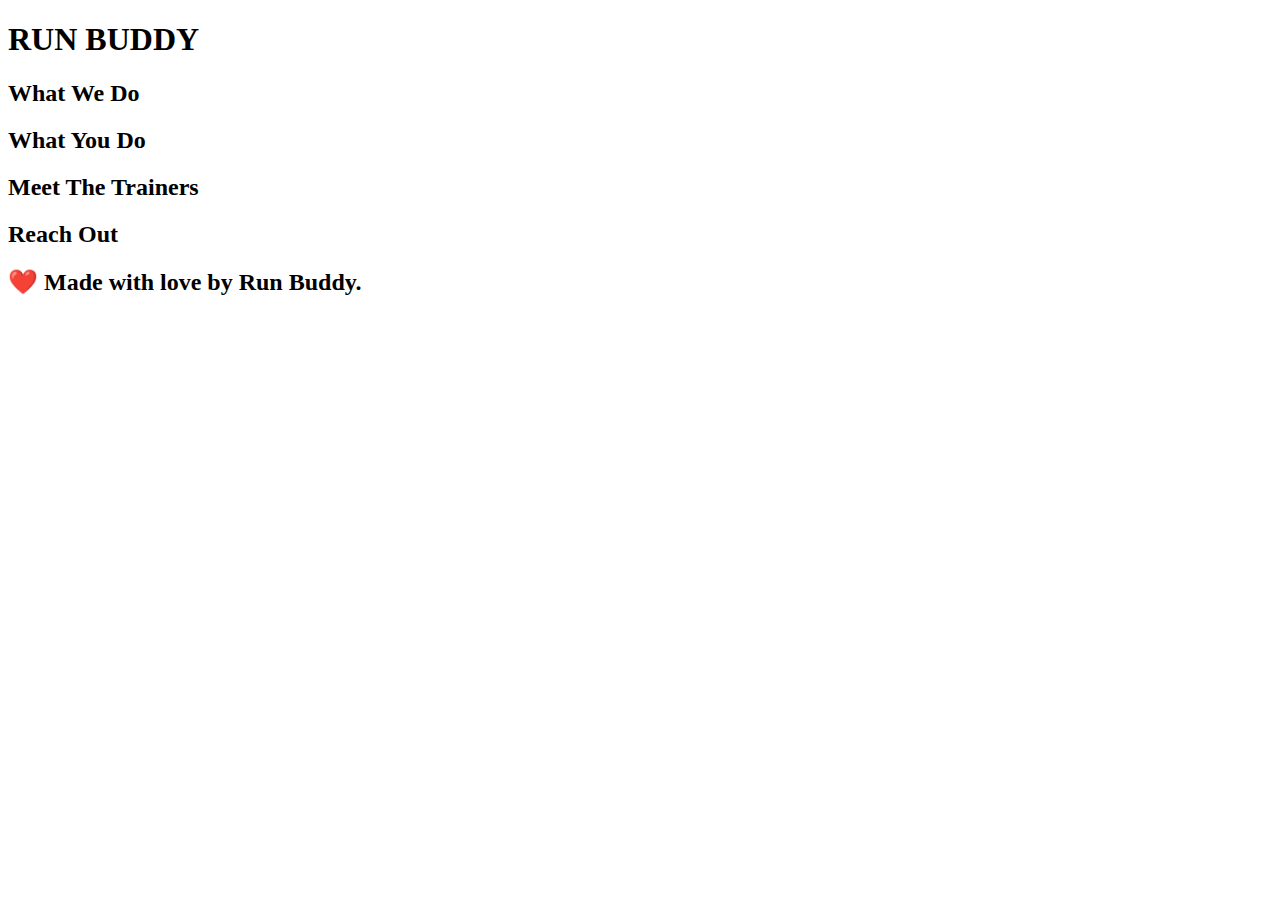
==== index.html @ 721dcaeb "HTML outline and gitignore" ====
<!DOCTYPE html>
<html lang="en"> 
<head>
    <meta charset="UTF-8" />
    <title>Run Buddy</title>
</head>
    <body>

<!-- navigation-->
<header>
    <h1>RUN BUDDY</h1>
</header>
    
<!-- hero/jumbotron-->
<section>
</section>

<!-- "what we do" section-->
<section>
    <h2>What We Do</h2>
</section>

<!-- "what you do" section -->
<section>
    <h2>What You Do</h2>
</section>
<!-- "meet the trainers" section-->
<section>
    <h2>Meet The Trainers</h2>
</section>

<!-- "reach out" section-->
<section>
    <h2>Reach Out</h2>
</section>

<!-- footer-->
<footer>
    <h2>❤️ Made with love by Run Buddy.</h2>
</footer>

    </body>
</html>
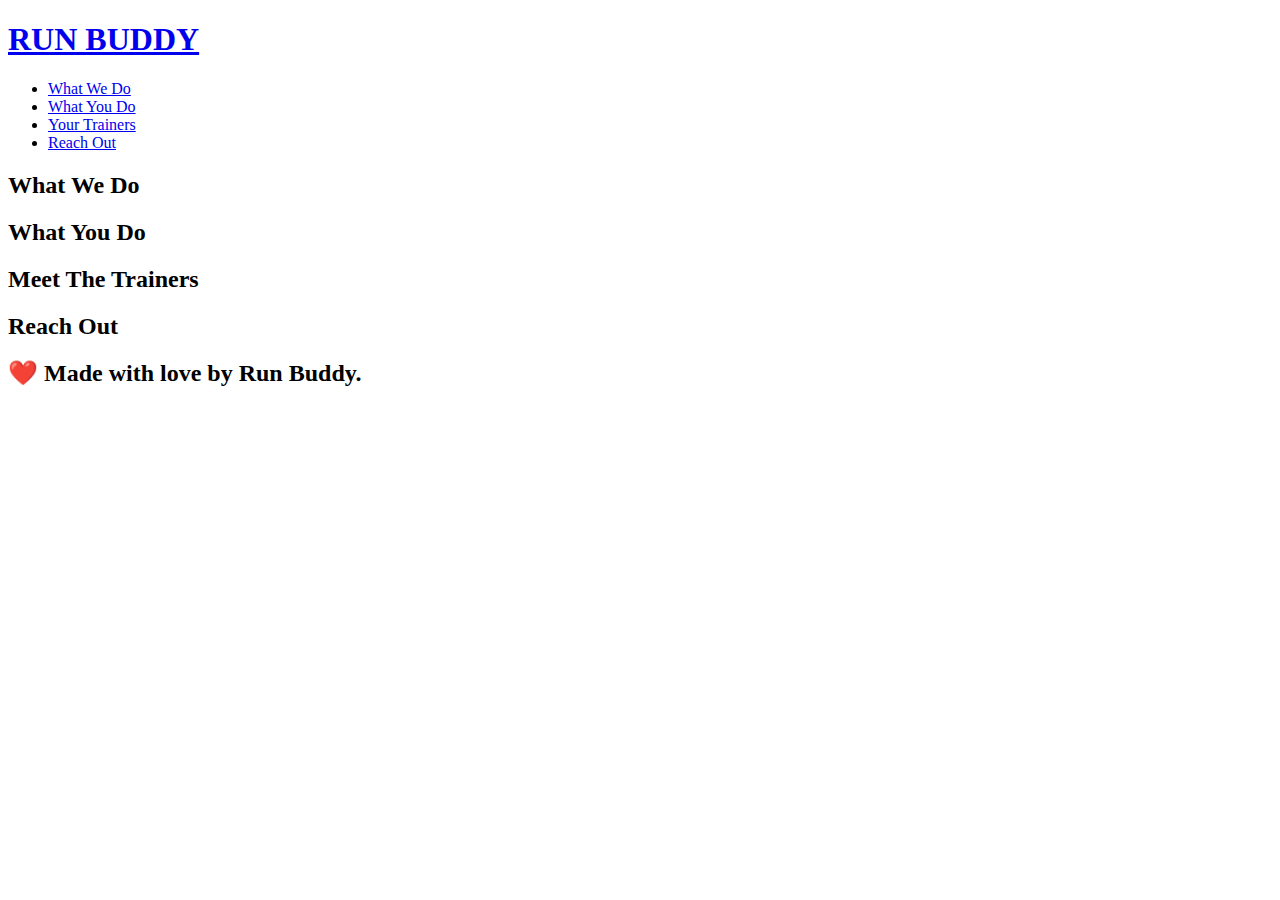
==== commit f15ee757: "added anchors and link on header button" ====
--- a/index.html
+++ b/index.html
@@ -1,43 +1,61 @@
 <!DOCTYPE html>
-<html lang="en"> 
-<head>
+<html lang="en">
+  <head>
     <meta charset="UTF-8" />
     <title>Run Buddy</title>
-</head>
-    <body>
+  </head>
+  <body>
+    <!-- navigation-->
+    <header>
+      <h1>
+        <a href="/">RUN BUDDY</a>
+      </h1>
+      <nav>
+      <!-- Unordered list elemt -->
+      <ul>
+        <!-- List item element-->
+        <li>
+          <!-- Anchor element-->
+          <a href="#what-we-do">What We Do</a>
+        </li>
+        <li>
+          <a href="#what-you-do">What You Do</a>
+        </li>
+        <li>
+          <a href="#your-trainers">Your Trainers</a>
+        </li>
+        <li>
+          <a href="#reach-out">Reach Out</a>
+        </li>
+      </ul>
+      </nav>
+    </header>
 
-<!-- navigation-->
-<header>
-    <h1>RUN BUDDY</h1>
-</header>
-    
-<!-- hero/jumbotron-->
-<section>
-</section>
+    <!-- hero/jumbotron-->
+    <section></section>
 
-<!-- "what we do" section-->
-<section>
-    <h2>What We Do</h2>
-</section>
+    <!-- "what we do" section-->
+    <section>
+      <h2>What We Do</h2>
+    </section>
 
-<!-- "what you do" section -->
-<section>
-    <h2>What You Do</h2>
-</section>
-<!-- "meet the trainers" section-->
-<section>
-    <h2>Meet The Trainers</h2>
-</section>
+    <!-- "what you do" section -->
+    <section>
+      <h2>What You Do</h2>
+    </section>
+    <!-- "meet the trainers" section-->
+    <section>
+      <h2>Meet The Trainers</h2>
+    </section>
 
-<!-- "reach out" section-->
-<section>
-    <h2>Reach Out</h2>
-</section>
+    <!-- "reach out" section-->
+    <section>
+      <h2>Reach Out</h2>
+    </section>
 
-<!-- footer-->
-<footer>
-    <h2>❤️ Made with love by Run Buddy.</h2>
-</footer>
-
-    </body>
-</html>+    <!-- footer-->
+    <footer>
+      <h2>❤️ Made with love by Run Buddy.</h2>
+    </footer>
+  </body>
+</html>
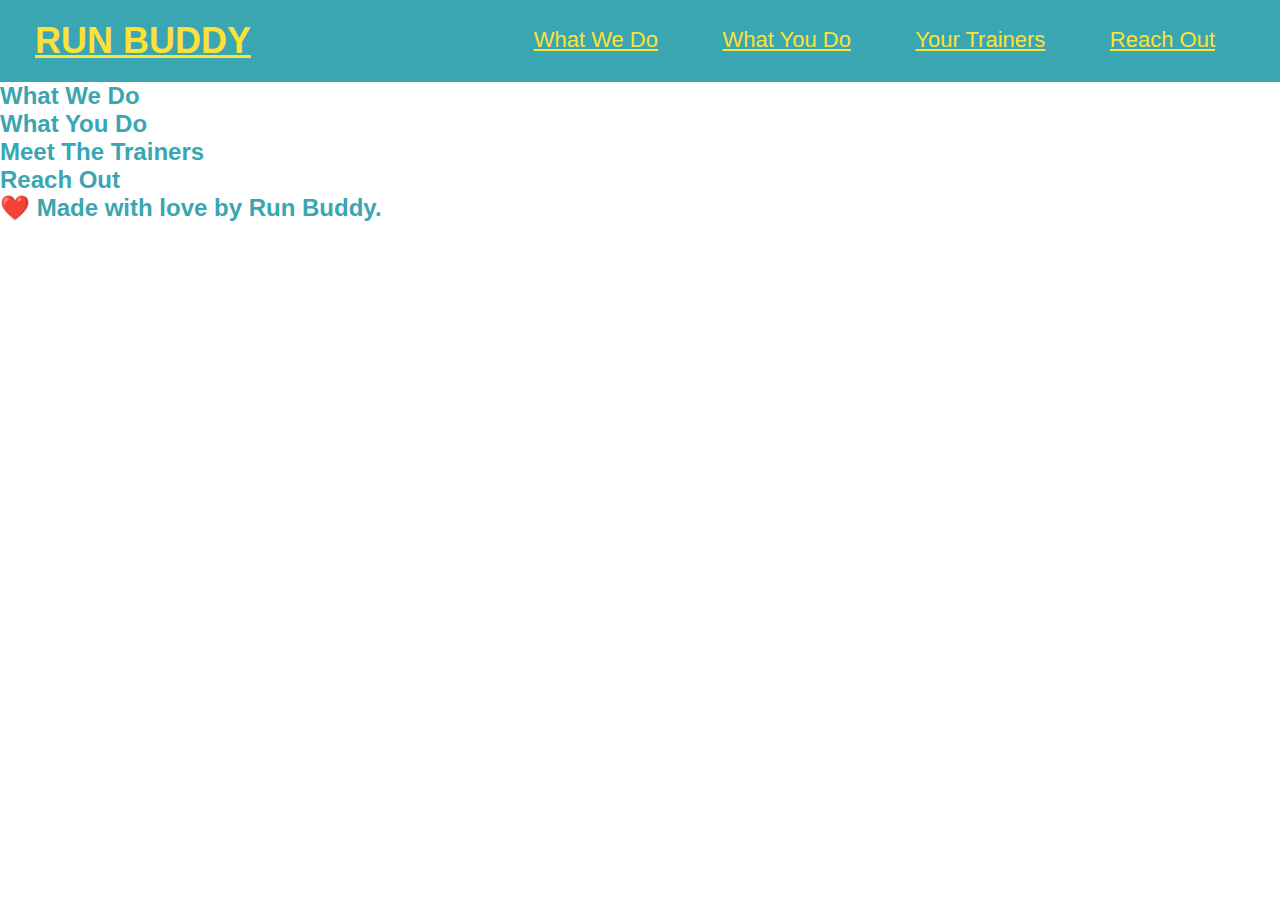
==== commit 7d00e2a5: "header buttons formatting and colors" ====
--- a/index.html
+++ b/index.html
@@ -3,6 +3,8 @@
   <head>
     <meta charset="UTF-8" />
     <title>Run Buddy</title>
+    <link rel="stylesheet" href="./assets/css/style.css" />
+    
   </head>
   <body>
     <!-- navigation-->
--- a/assets/css/style.css
+++ b/assets/css/style.css
@@ -0,0 +1,43 @@
+* {
+  margin: 0;
+  padding: 0;
+}
+
+body {
+    /* more on this crazy alphanumerical value in a minute! */
+    color: #39a6b2;
+    font-family: Helvetica, Arial, sans-serif;
+  }
+/* apply styles to <header> */
+
+header {
+    padding: 20px 35px;
+    background-color: #39a6b2;
+  }
+
+header h1 { 
+    font-weight: bold;
+    font-size: 36px;
+    color: #fce138;
+    margin: 0;
+    display: inline;
+}
+
+header a {
+    color: #fce138;
+}
+
+header nav {
+    float: right;
+    margin: 7px 0;
+}
+
+header nav ul li {
+    display: inline;
+}
+
+header nav ul li a {
+    margin: 0 30px;
+    font-weight: lighter;
+    font-size: 22px;
+}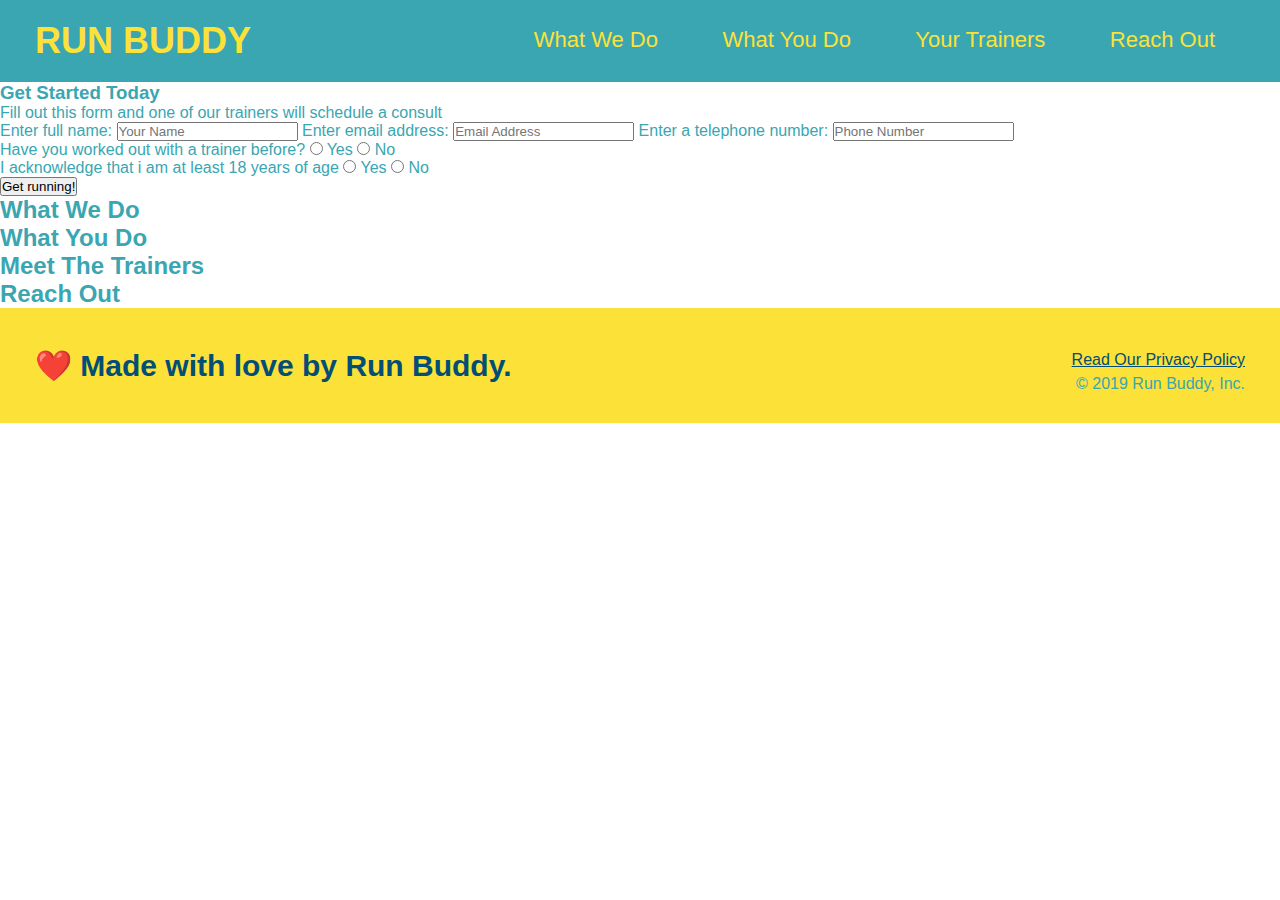
==== commit 8420b51d: "radio and submit buttons" ====
--- a/index.html
+++ b/index.html
@@ -32,6 +32,45 @@
       </ul>
       </nav>
     </header>
+    <section>
+
+    <div>
+      <h3>Get Started Today</h3>
+      <p>Fill out this form and one of our trainers will schedule a consult</p>
+      <form>
+        <label for="name">Enter full name:</label>
+        <input type="text" placeholder="Your Name" name="name" id="name" /> 
+
+        <label for="email">Enter email address:</label>
+        <input type="email" placeholder="Email Address" name="email" id="email" />
+        
+
+        <label for="phone">Enter a telephone number:</label>
+        <input type="tel" placeholder="Phone Number" name="phone" id="phone" />
+        <p>
+          Have you worked out with a trainer before?
+          <input type="radio" name="trainer-confirm" id="trainer-yes" />
+          <label for="trainer-yes">Yes</label>
+          <input type="radio" name="trainer-confirm" id="trainer-no" />
+          <label for="trainer-no">No</label>
+          </p>
+
+        <p>
+          <label for="checkbox" >
+          I acknowledge that i am at least 18 years of age
+          </label>
+          
+          <input type="radio" name="18-confirm" id="yes-18" />
+          <label for="yes-18">Yes</label>
+          <input type="radio" name="18-confirm" id="no-18" />
+          <label for="no-18">No</label>
+        </p>
+        <button type="submit">
+          Get running!
+        </button>
+      </form>
+    </div>
+  </section>
 
     <!-- hero/jumbotron-->
     <section></section>
@@ -58,6 +97,10 @@
     <!-- footer-->
     <footer>
       <h2>❤️ Made with love by Run Buddy.</h2>
+      <div>
+        <a href="#">Read Our Privacy Policy</a><br />
+        &copy; 2019 Run Buddy, Inc.
+      </div>
     </footer>
   </body>
 </html>
--- a/assets/css/style.css
+++ b/assets/css/style.css
@@ -1,6 +1,7 @@
 * {
   margin: 0;
   padding: 0;
+  box-sizing: border-box;
 }
 
 body {
@@ -24,6 +25,7 @@
 }
 
 header a {
+    text-decoration: none;
     color: #fce138;
 }
 
@@ -40,4 +42,26 @@
     margin: 0 30px;
     font-weight: lighter;
     font-size: 22px;
+}
+footer {
+    background: #fce138;
+    width: 100%;
+    padding: 40px 35px;
+}
+
+footer h2 {
+    display: inline;
+    color: #024e76;
+    font-size: 30px;
+    margin: 0;
+}
+
+footer div {
+    float: right;
+    line-height: 1.5;
+    text-align: right;
+}
+
+footer a {
+    color: #024e76
 }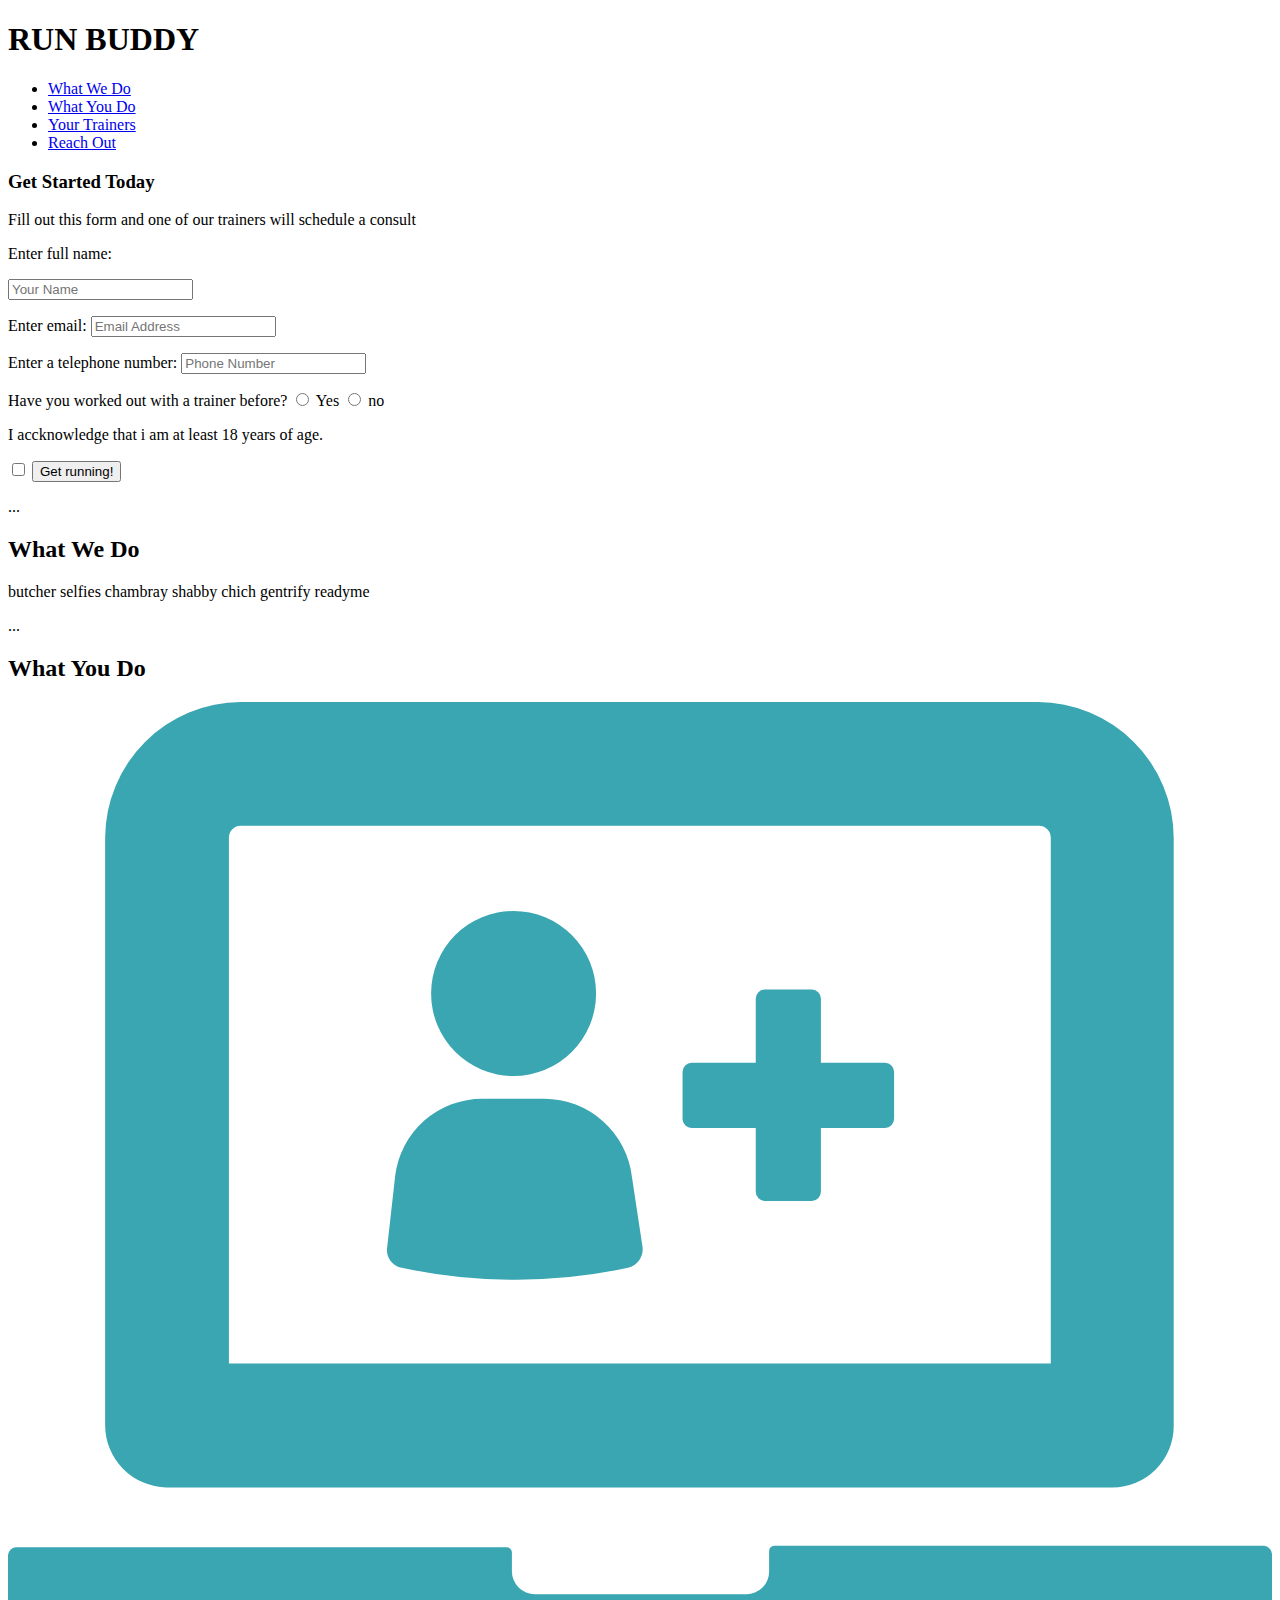
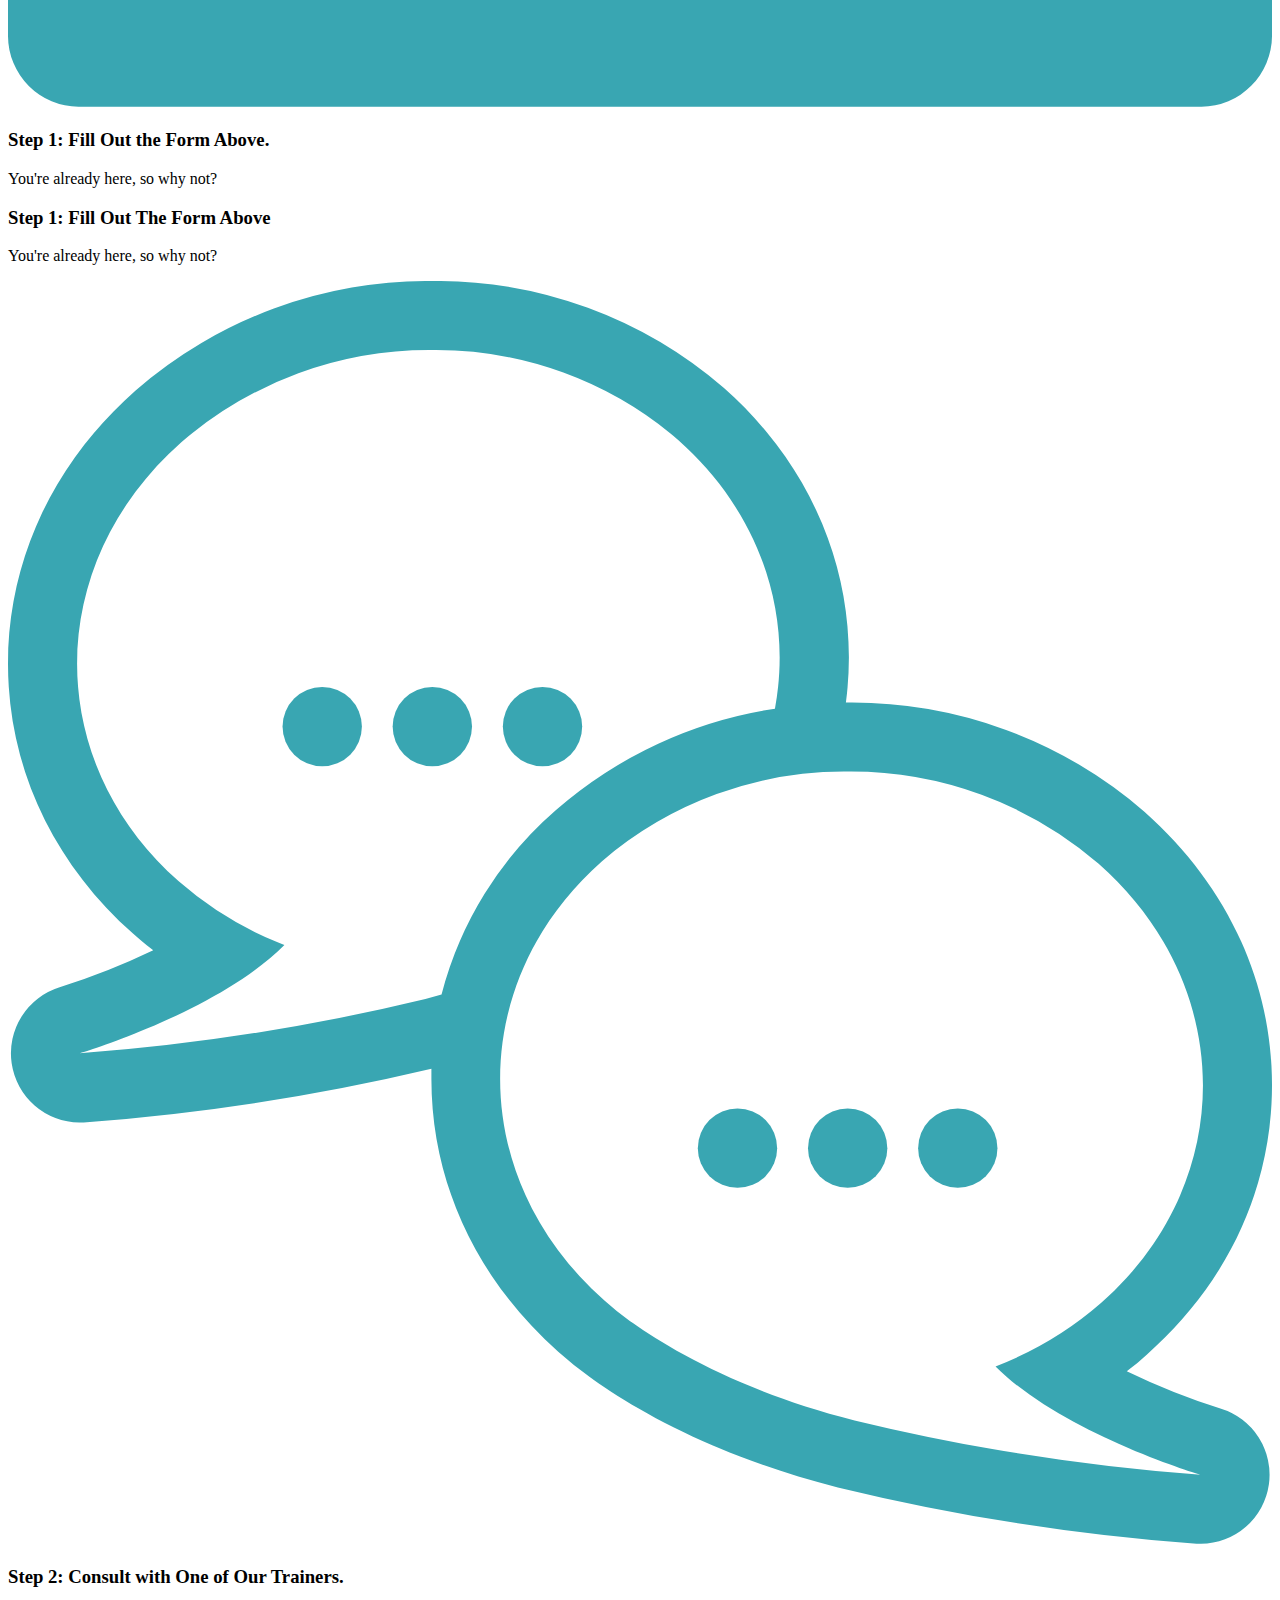
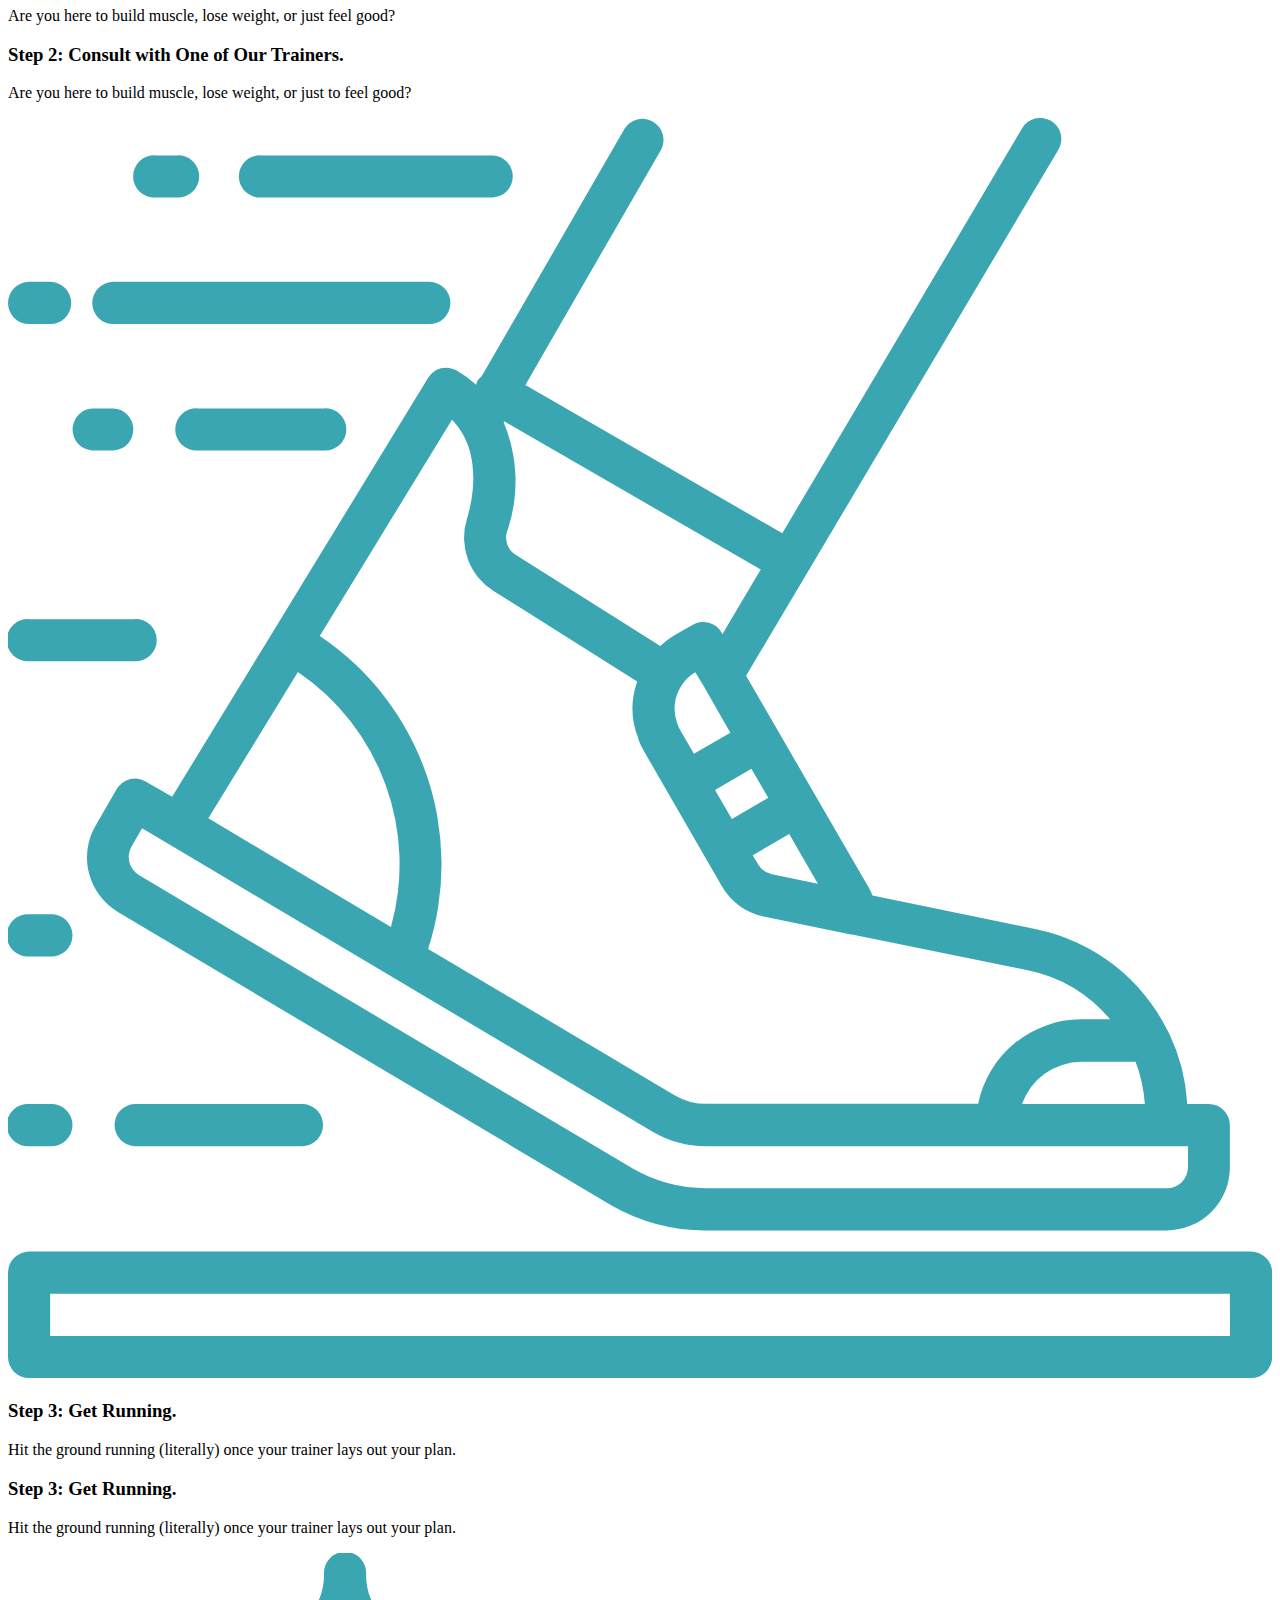
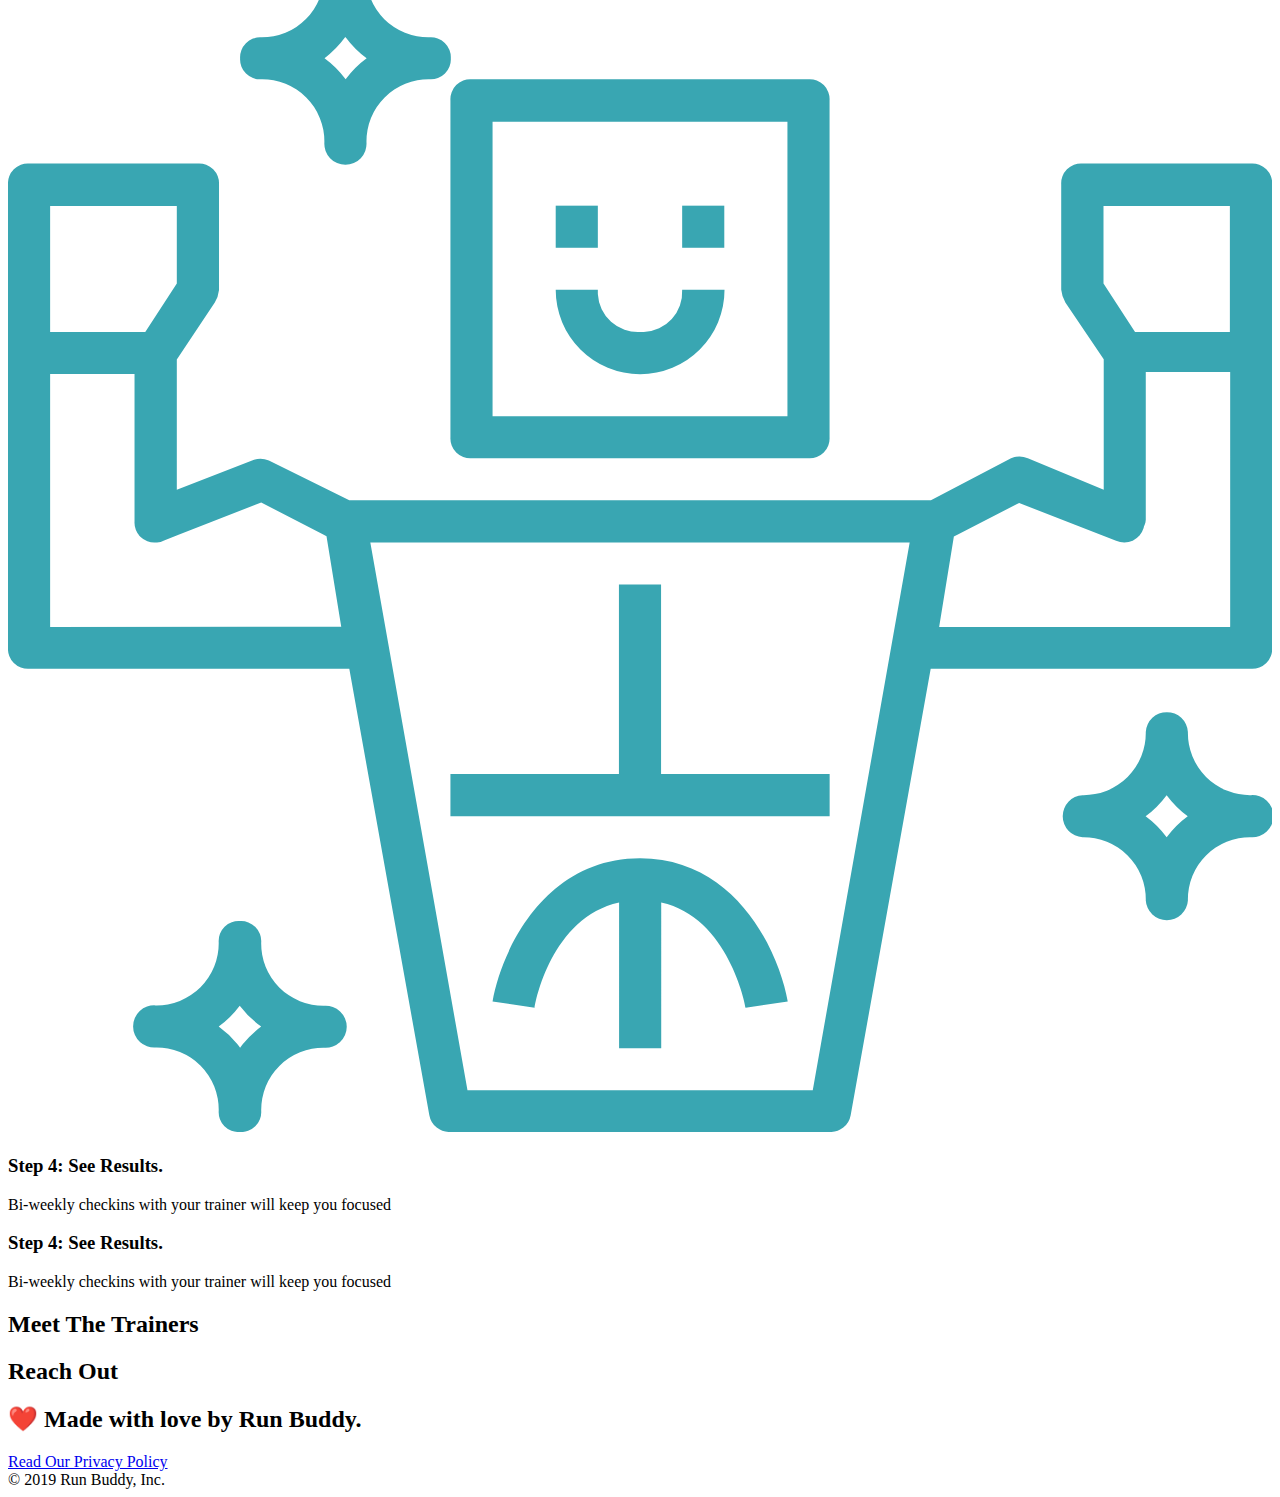
==== commit 9230902a: "several sections of Run Buddy. Latest installment: style what we do section" ====
--- a/index.html
+++ b/index.html
@@ -3,104 +3,153 @@
   <head>
     <meta charset="UTF-8" />
     <title>Run Buddy</title>
-    <link rel="stylesheet" href="./assets/css/style.css" />
-    
+    <link rel="stylesheet" href="/Users/dev/Documents/module_work/1.0/run-buddy/assets/css/style.css" />
   </head>
   <body>
-    <!-- navigation-->
     <header>
-      <h1>
-        <a href="/">RUN BUDDY</a>
-      </h1>
-      <nav>
-      <!-- Unordered list elemt -->
-      <ul>
-        <!-- List item element-->
-        <li>
-          <!-- Anchor element-->
-          <a href="#what-we-do">What We Do</a>
-        </li>
-        <li>
-          <a href="#what-you-do">What You Do</a>
-        </li>
-        <li>
-          <a href="#your-trainers">Your Trainers</a>
-        </li>
-        <li>
-          <a href="#reach-out">Reach Out</a>
-        </li>
-      </ul>
-      </nav>
+    <h1>RUN BUDDY</h1>
+    <nav>
+      <!-- Unordered list element -->
+<ul>
+  <!-- List item element-->
+  <li>
+    <!-- Anchor element -->
+    <a href="#what-we-do">What We Do</a>
+  </li>
+  <li>
+    <a href="#what-you-do">What You Do</a>
+  </li>
+  <li>
+    <a href="#your-trainers">Your Trainers</a>
+  </li>
+  <li>
+    <a href="#reach-out">Reach Out</a>
+  </li>
+</ul>
+    </nav>
     </header>
-    <section>
 
-    <div>
-      <h3>Get Started Today</h3>
-      <p>Fill out this form and one of our trainers will schedule a consult</p>
+
+    <!-- hero/jumbotron -->
+    <section class="hero">
+      <div class="hero-form">
+        <h3>Get Started Today</h3>
+        <p>Fill out this form and one of our trainers will schedule a consult</p>
       <form>
-        <label for="name">Enter full name:</label>
-        <input type="text" placeholder="Your Name" name="name" id="name" /> 
-
-        <label for="email">Enter email address:</label>
-        <input type="email" placeholder="Email Address" name="email" id="email" />
-        
-
-        <label for="phone">Enter a telephone number:</label>
-        <input type="tel" placeholder="Phone Number" name="phone" id="phone" />
+        <label for="name">Enter full name:</label></p>
+        <input type="text" placeholder="Your Name" name="name" /></p>
+        <label for="email">Enter email:</label>
+        <input for="email" placeholder="Email Address" name="email" id="email" /></p>
+        <label for="phone">Enter a telephone number:</label> 
+        <input type="tel" placeholder="Phone Number" name="phone" id="phone"/></p>
         <p>
           Have you worked out with a trainer before?
-          <input type="radio" name="trainer-confirm" id="trainer-yes" />
-          <label for="trainer-yes">Yes</label>
-          <input type="radio" name="trainer-confirm" id="trainer-no" />
-          <label for="trainer-no">No</label>
-          </p>
+        <input type="radio" name="trainer-confirm" id="trainer-yes" />
+        <label for="trainer-yes">Yes</label>
+        <input type="radio" name="trainer-confirm" id="trainer-no" />
+        <label for="trainer-no">no</label>
+      </p>
+      <p>
+        <label for="checkbox">
+          <p>I accknowledge that i am at least 18 years of age.</p>
+        </label>
+        <input type="checkbox" name="age-confirm" id="checkbox" />
+      <button type="submit">
+        Get running!
+      </button>
+      </p>
+      </form>
+      </div>
+    </section>
+<!-- "what we do" section -->
 
-        <p>
-          <label for="checkbox" >
-          I acknowledge that i am at least 18 years of age
-          </label>
-          
-          <input type="radio" name="18-confirm" id="yes-18" />
-          <label for="yes-18">Yes</label>
-          <input type="radio" name="18-confirm" id="no-18" />
-          <label for="no-18">No</label>
-        </p>
-        <button type="submit">
-          Get running!
-        </button>
-      </form>
-    </div>
-  </section>
 
-    <!-- hero/jumbotron-->
-    <section></section>
+<section id="what-we-do" class="intro">
+  ...
 
-    <!-- "what we do" section-->
-    <section>
-      <h2>What We Do</h2>
-    </section>
 
-    <!-- "what you do" section -->
-    <section>
-      <h2>What You Do</h2>
-    </section>
-    <!-- "meet the trainers" section-->
-    <section>
-      <h2>Meet The Trainers</h2>
-    </section>
+<section>
+  <h2>What We Do</h2> 
+</section>
+<section>
+  <p>
+    butcher selfies chambray shabby chich gentrify readyme
+  </p>
+</section>
 
-    <!-- "reach out" section-->
-    <section>
-      <h2>Reach Out</h2>
-    </section>
 
-    <!-- footer-->
-    <footer>
-      <h2>❤️ Made with love by Run Buddy.</h2>
-      <div>
-        <a href="#">Read Our Privacy Policy</a><br />
-        &copy; 2019 Run Buddy, Inc.
-      </div>
-    </footer>
+
+<!-- "what you do" section-->
+<section id="what-you-do">
+  ...
+</section>
+
+<section>
+  <h2>What You Do</h2>
+  <div>
+    <!-- insert this img element -->
+    <img src="./assets/images/step-1.svg" alt="" />
+    <h3>Step 1: Fill Out the Form Above.</h3>
+    <p>You're already here, so why not?</p>
+  </div>
+
+  <div>
+    <h3>Step 1: Fill Out The Form Above</h3>
+    <p>You're already here, so why not?</p>
+  </div>
+
+  <div>
+    <img src="./assets/images/step-2.svg" alt="" />
+    <h3>Step 2: Consult with One of Our Trainers.</h3>
+    <p>Are you here to build muscle, lose weight, or just feel good?</p>
+  </div>
+
+  <div>
+    <h3>Step 2: Consult with One of Our Trainers.</h3>
+    <p>Are you here to build muscle, lose weight, or just to feel good?</p>
+  </div>
+  <div>
+    <img src="./assets/images/step-3.svg" alt="" />
+    <h3>Step 3: Get Running.</h3>
+    <p>Hit the ground running (literally) once your trainer lays out your plan.</p>
+  </div>
+
+  <div>
+    <h3>Step 3: Get Running.</h3>
+    <p>Hit the ground running (literally) once your trainer lays out your plan.</p>
+  </div>
+
+  <div>
+    <img src="./assets/images/step-4.svg" alt="" />
+    <h3>Step 4: See Results.</h3>
+    <p>Bi-weekly checkins with your trainer will keep you focused</p>
+  </div>
+
+  <div>
+    <h3>Step 4: See Results.</h3>
+    <p>Bi-weekly checkins with your trainer will keep you focused</p>
+  </div>
+</section>
+
+<!-- "meet the trainers" section-->
+<section>
+  <h2>Meet The Trainers</h2>
+</section>
+
+<!-- "reach out" section -->
+<section>
+  <h2>Reach Out</h2>
+</section>
+
+<!-- footer -->
+<footer>
+  <h2>❤️ Made with love by Run Buddy.</h2>
+
+  <div>
+    <a href="#">Read Our Privacy Policy</a>
+    <br />
+    &copy; 2019 Run Buddy, Inc.
+  </div>
+</footer>
   </body>
-</html>
+</html>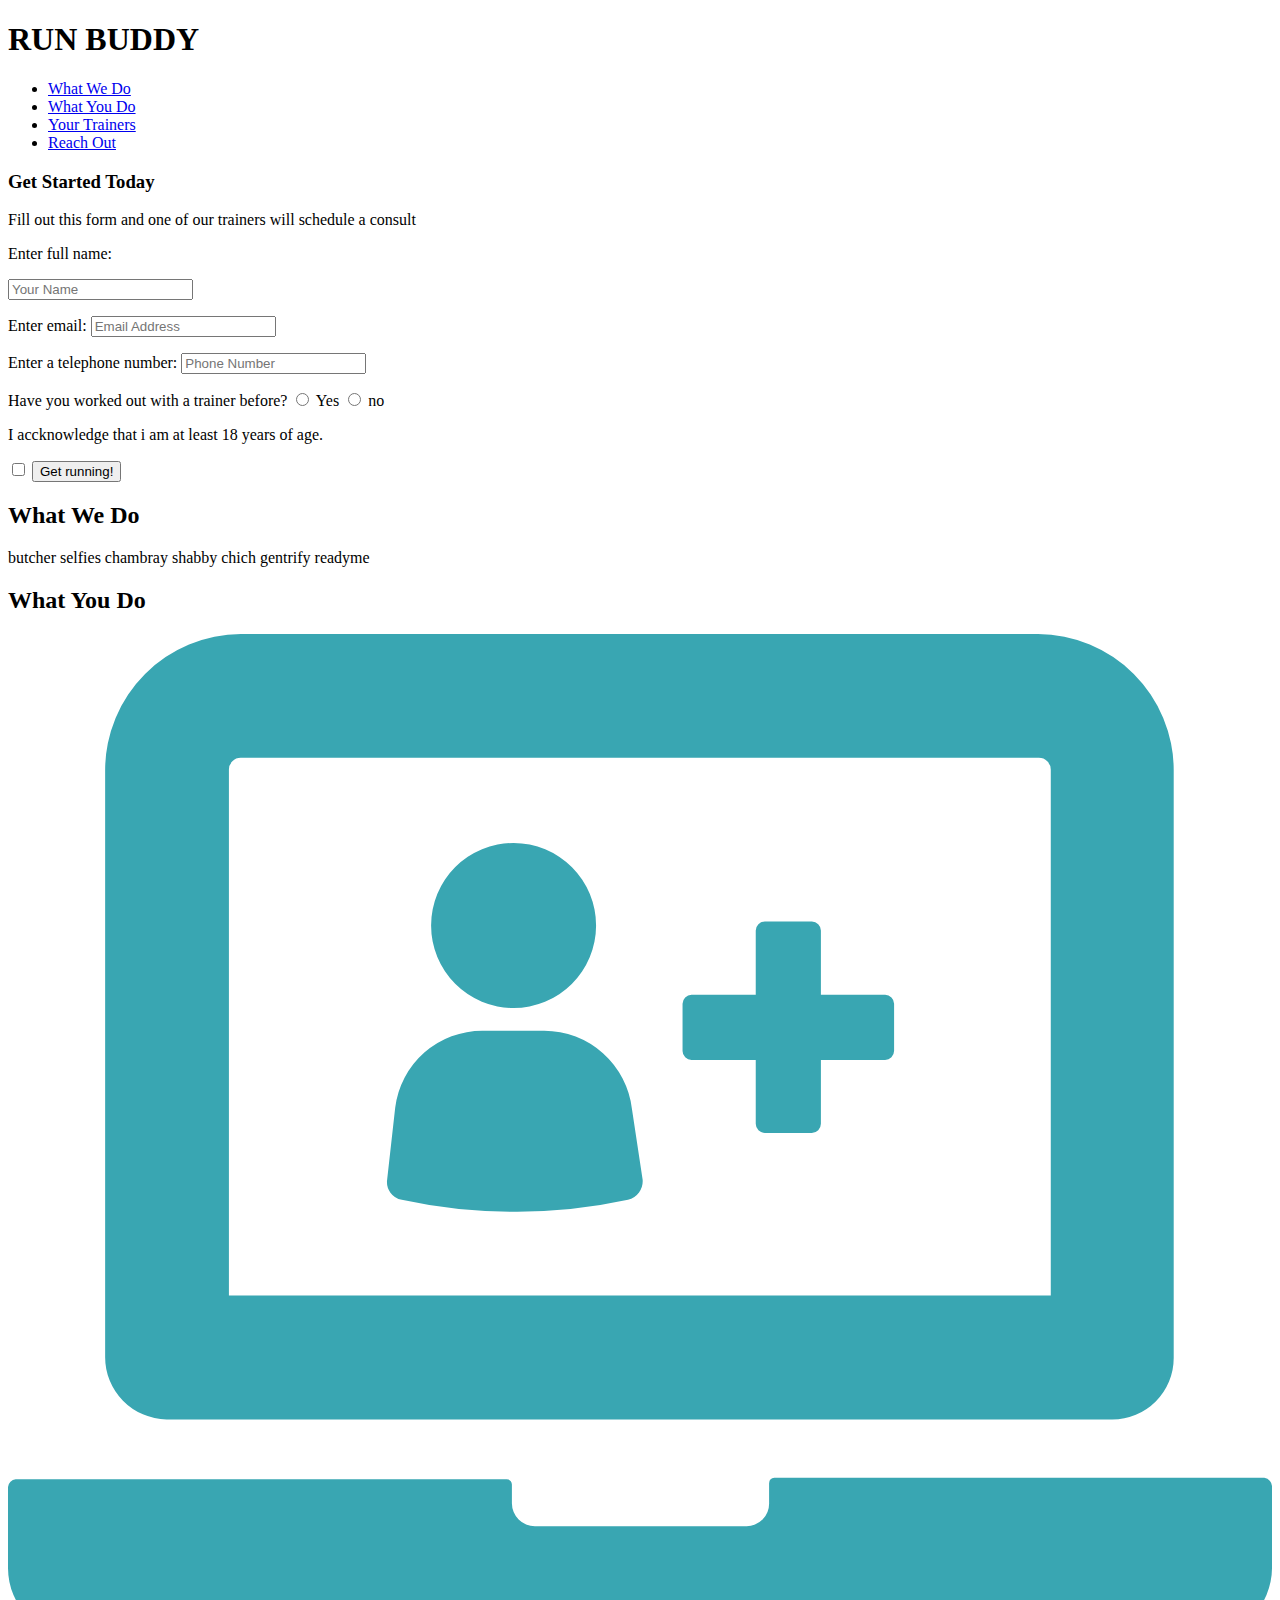
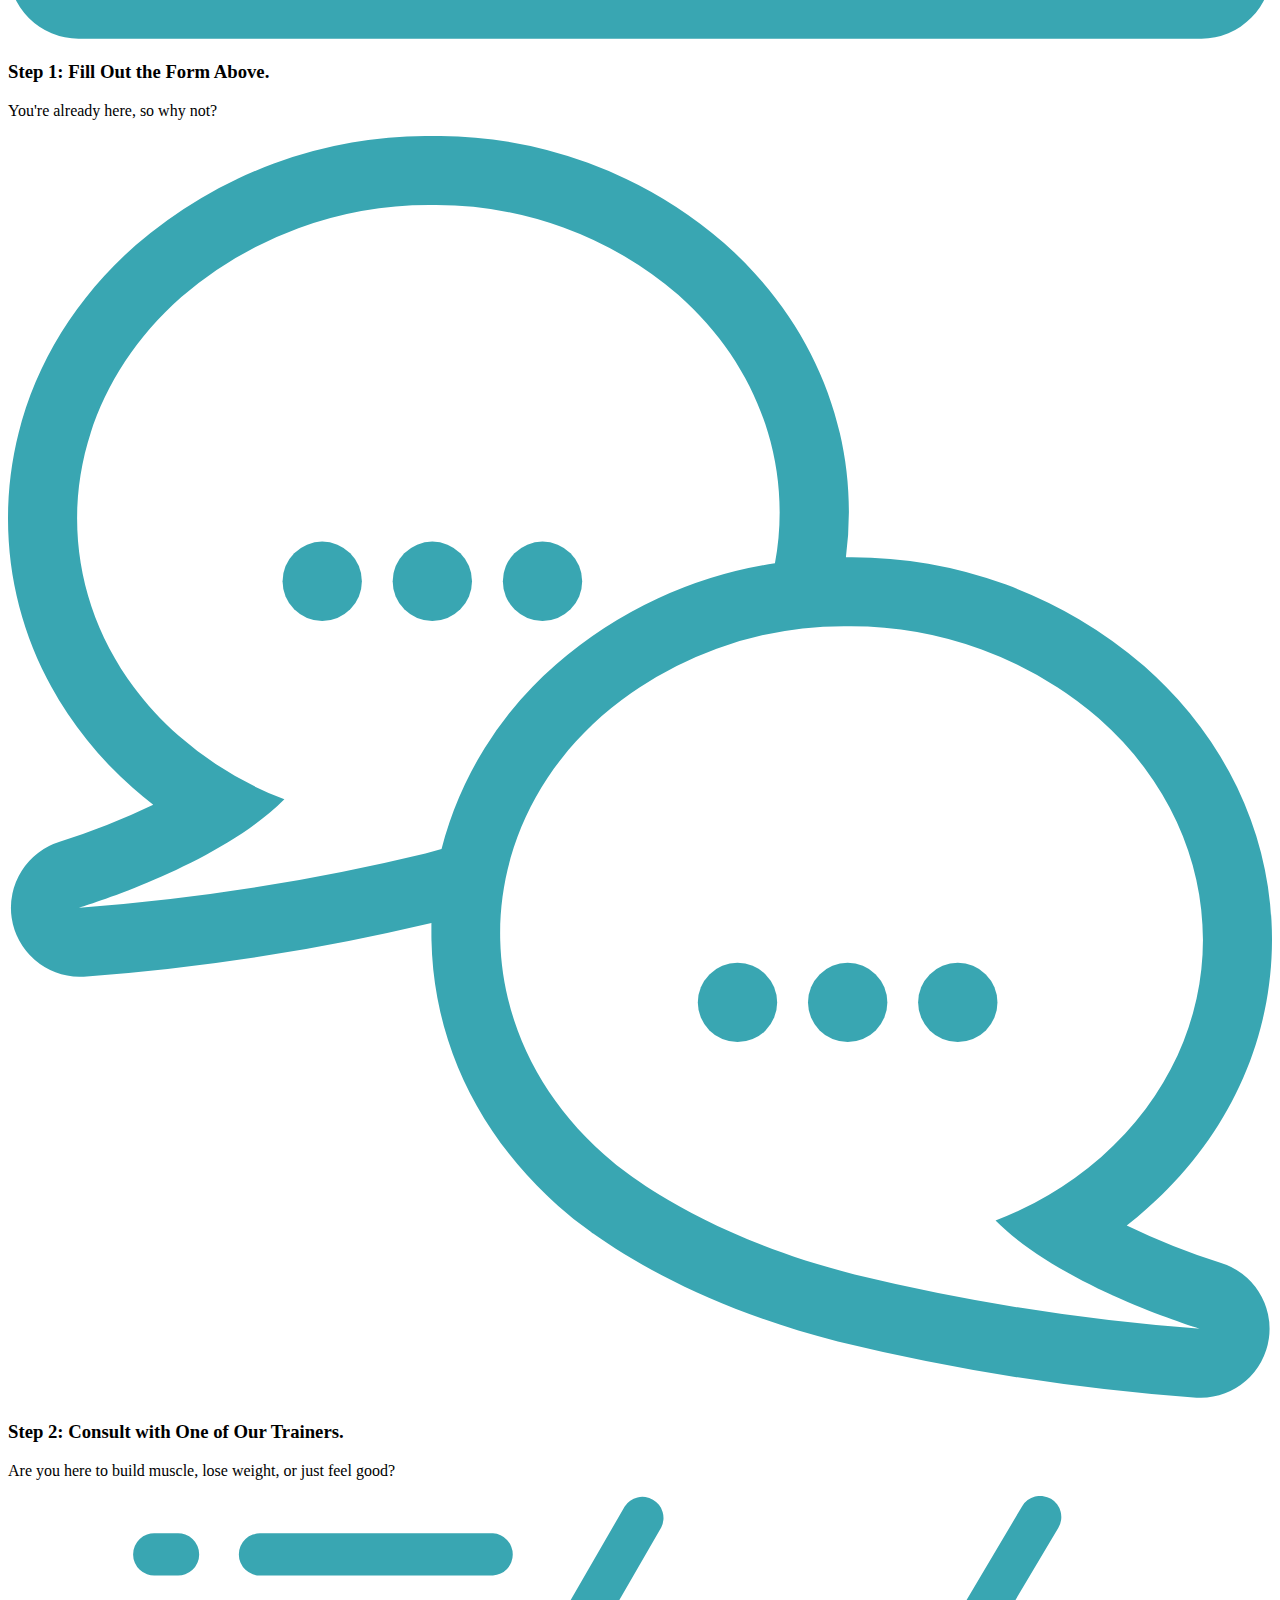
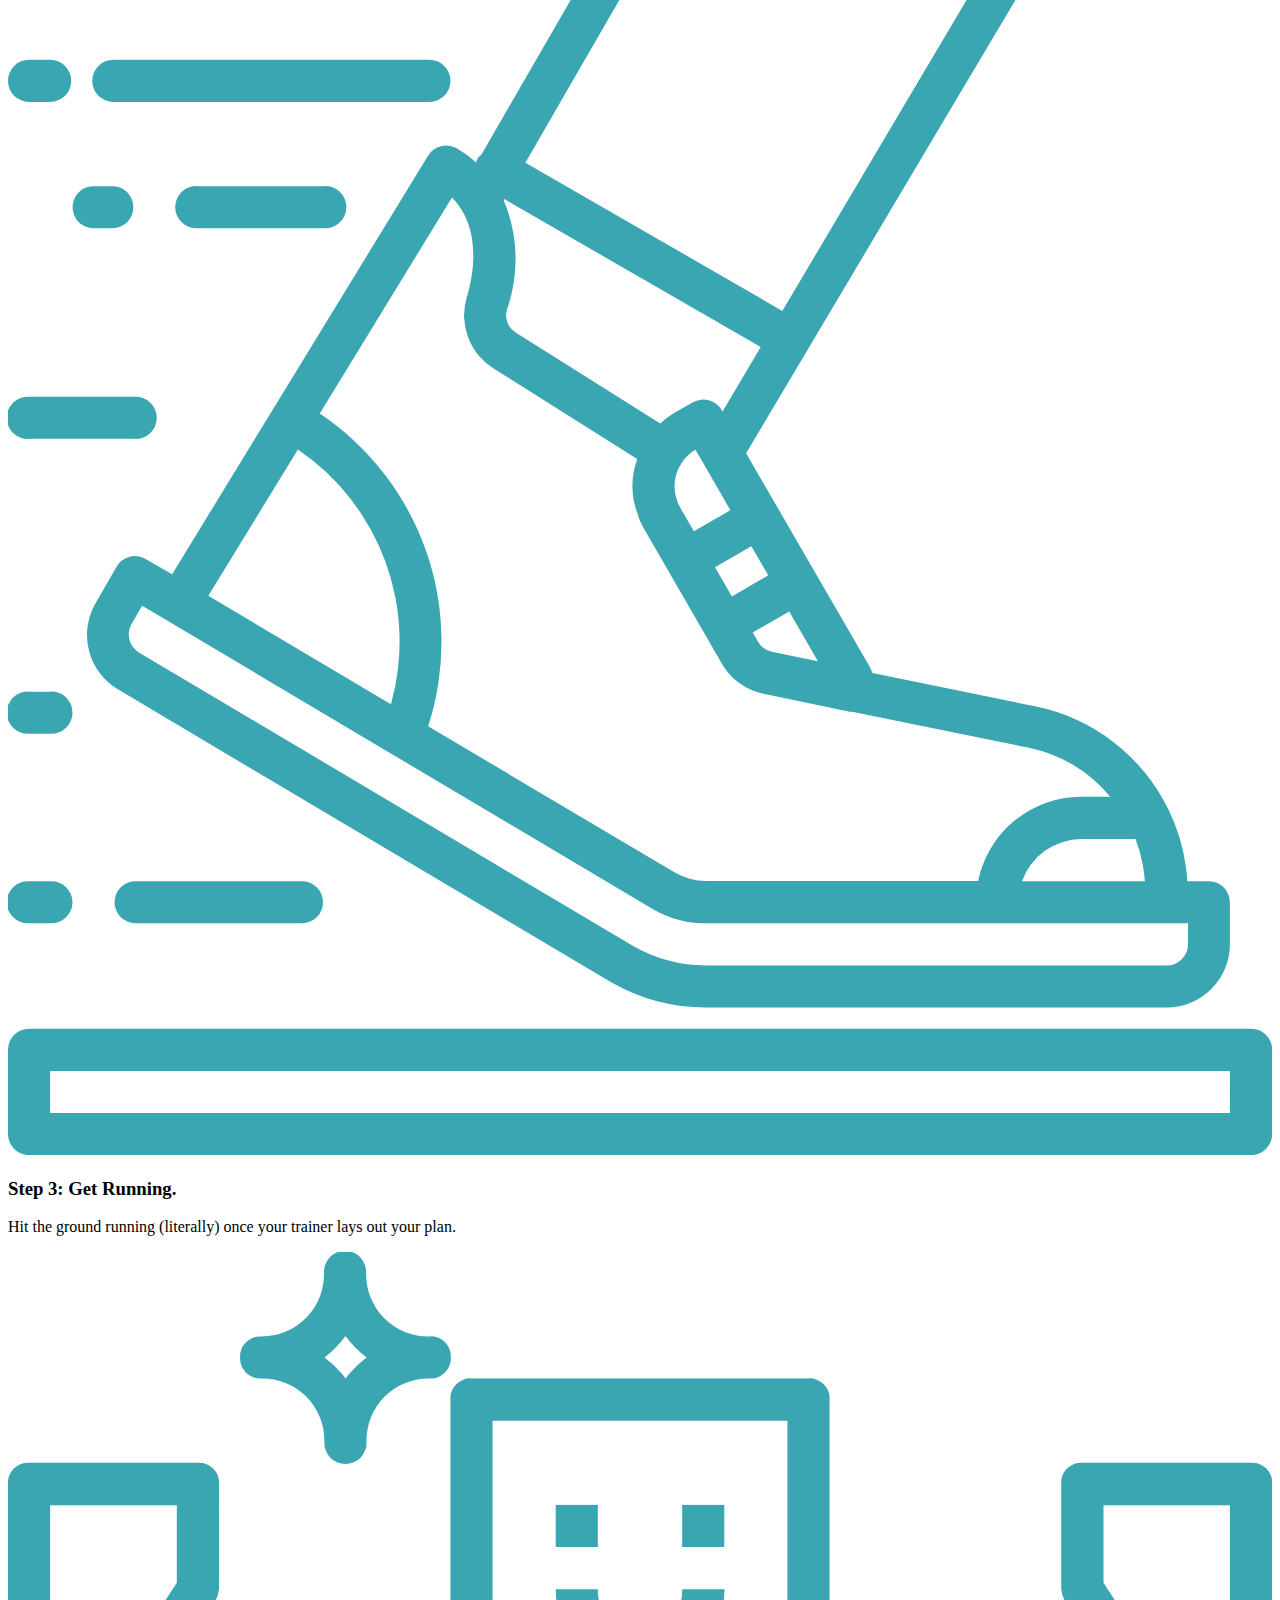
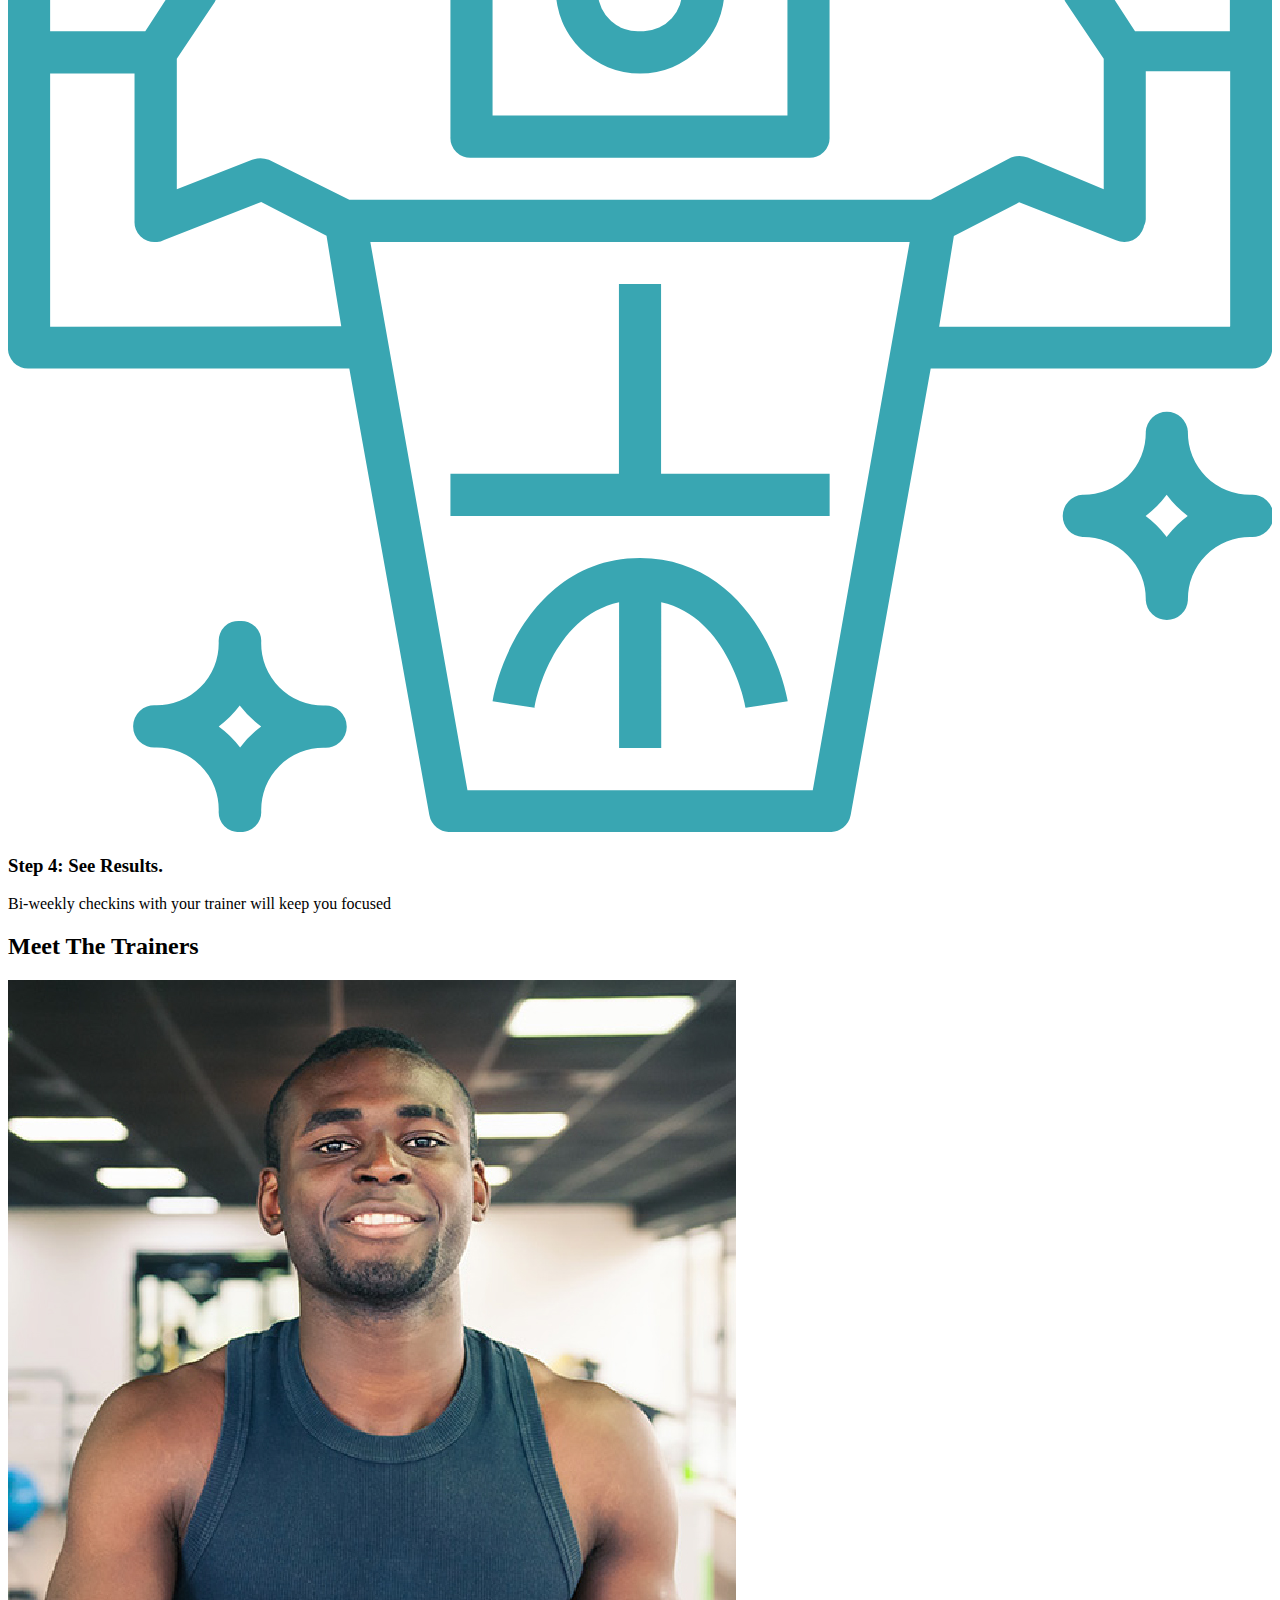
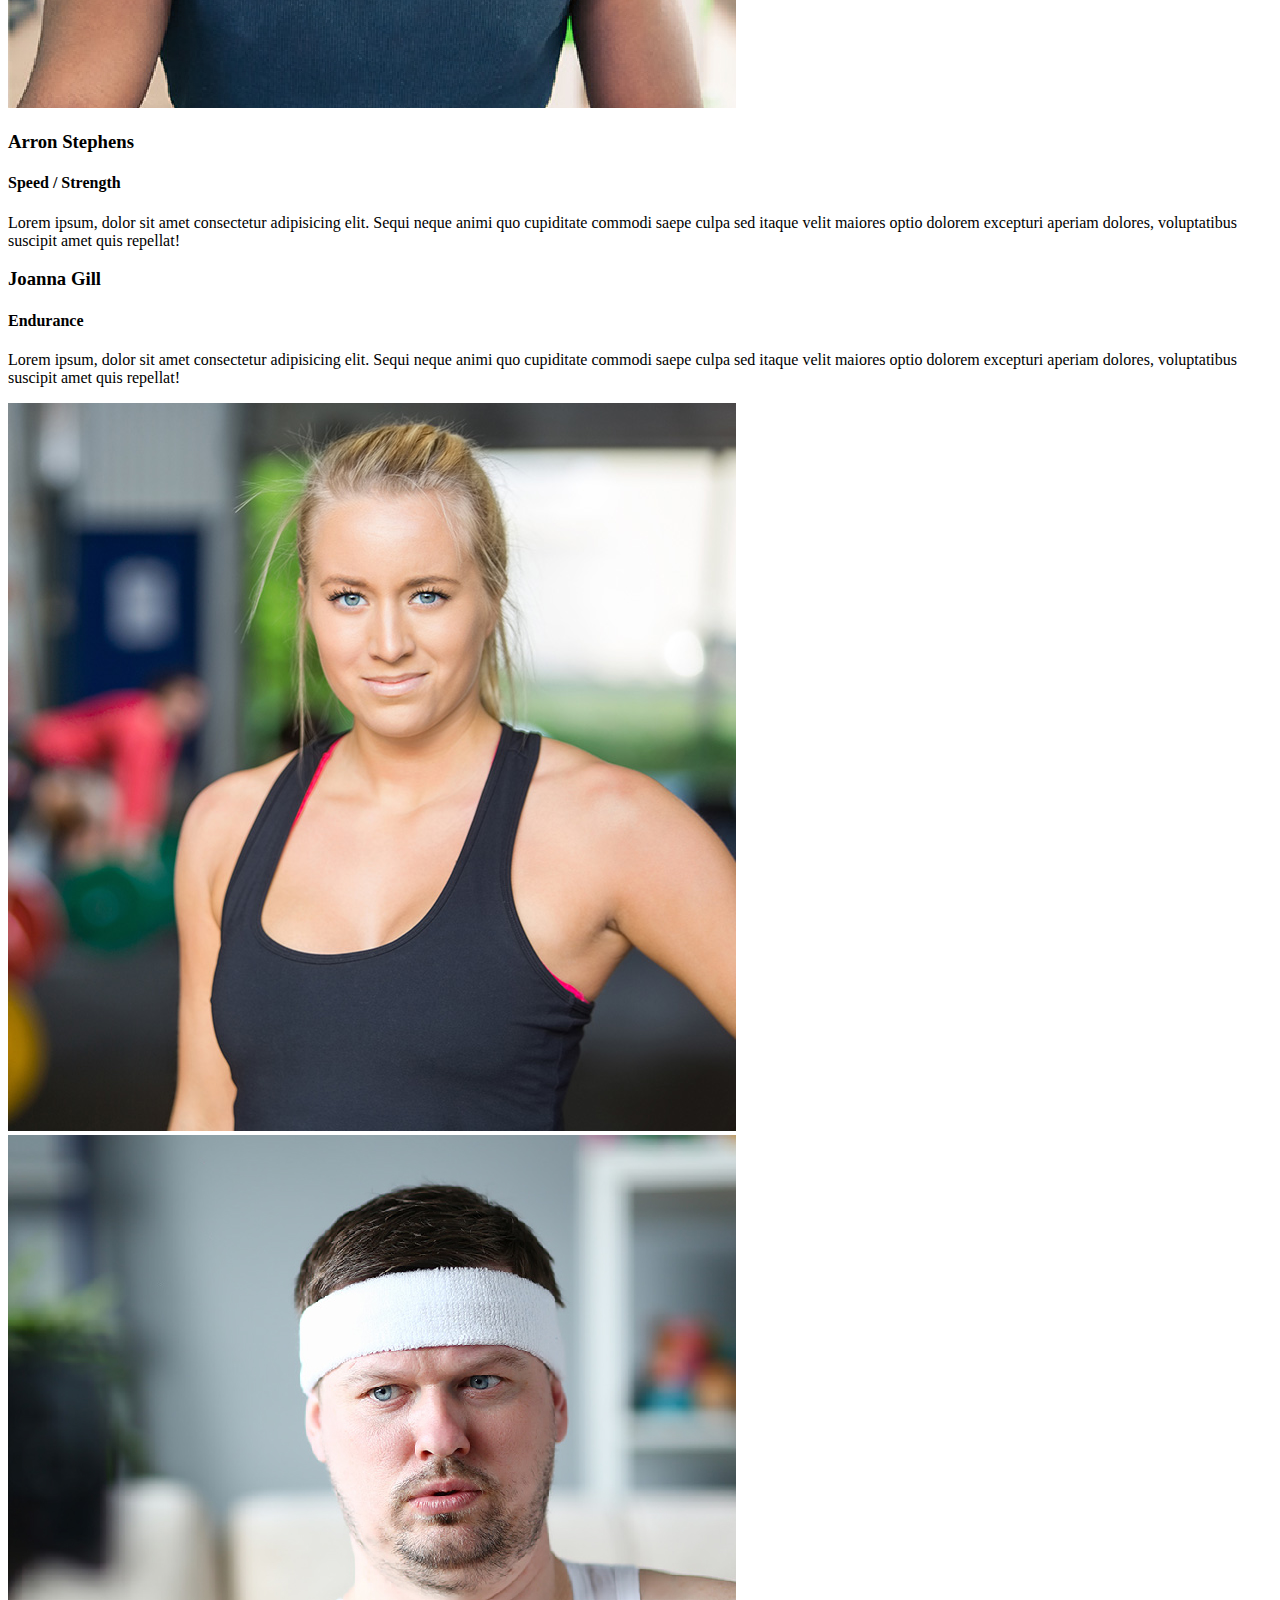
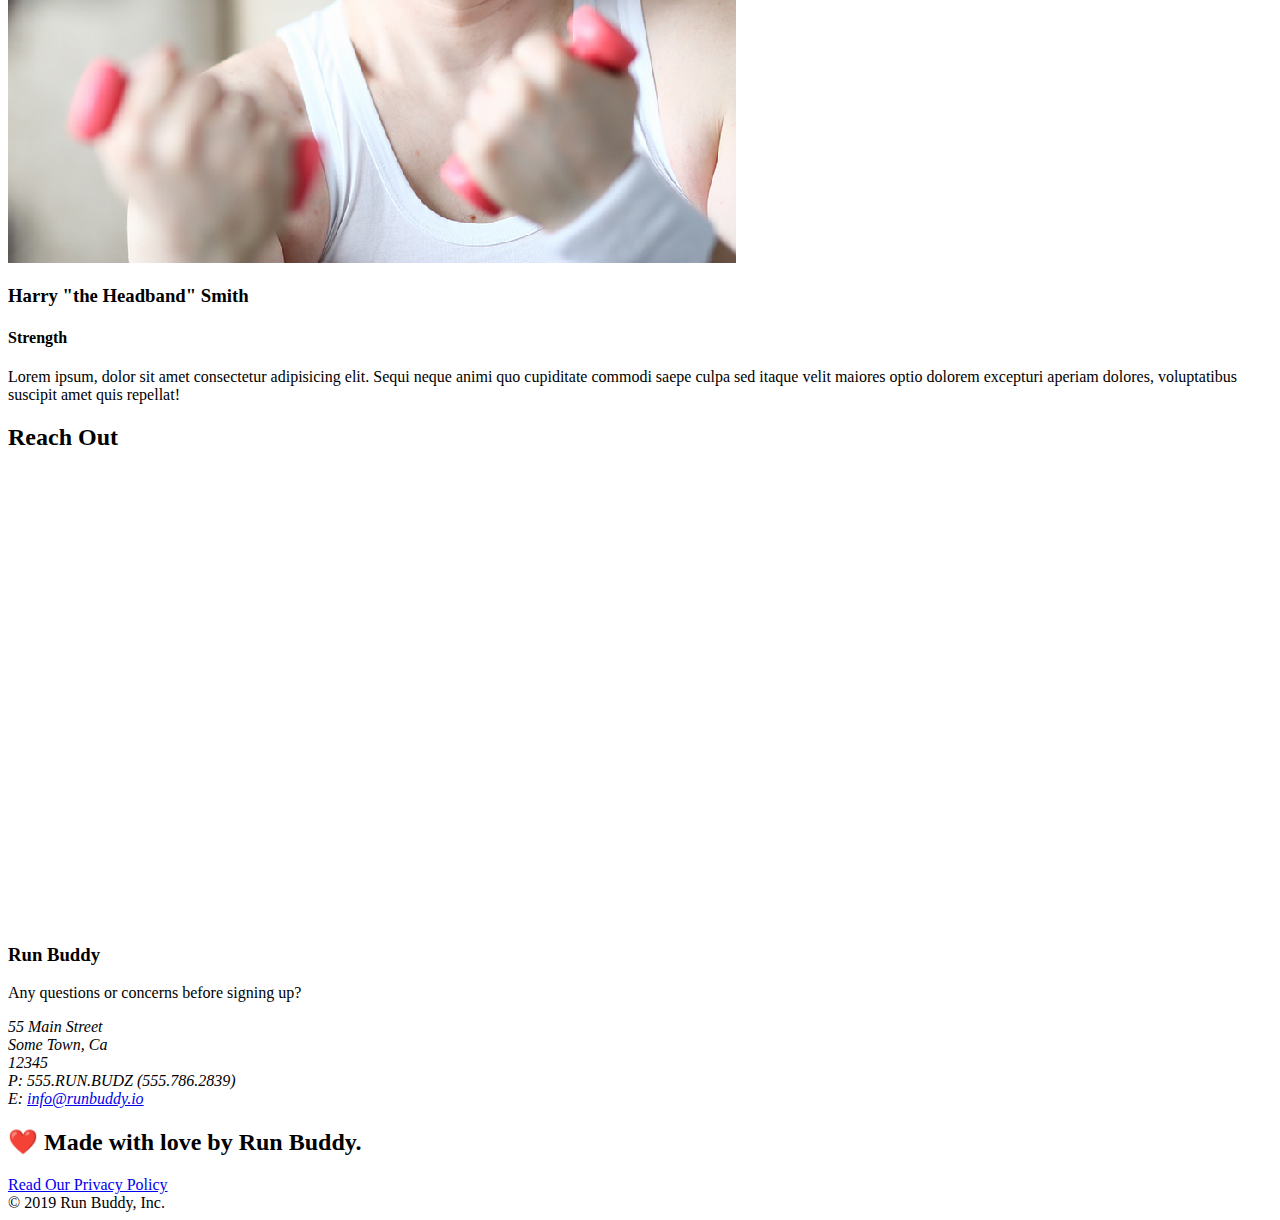
==== commit 80ca2530: "Significant progress in Run Buddy page. Added map iFrame to footer + various style additions." ====
--- a/index.html
+++ b/index.html
@@ -65,11 +65,9 @@
 
 
 <section id="what-we-do" class="intro">
-  ...
-
 
 <section>
-  <h2>What We Do</h2> 
+  <h2 class="section-title primary-border">What We Do</h2> 
 </section>
 <section>
   <p>
@@ -80,41 +78,24 @@
 
 
 <!-- "what you do" section-->
-<section id="what-you-do">
-  ...
-</section>
-
-<section>
-  <h2>What You Do</h2>
+<section id="what-you-do" class="steps">
+  
+  <h2 class="section-title secondary-border">What You Do</h2>
   <div>
     <!-- insert this img element -->
     <img src="./assets/images/step-1.svg" alt="" />
-    <h3>Step 1: Fill Out the Form Above.</h3>
-    <p>You're already here, so why not?</p>
-  </div>
-
-  <div>
-    <h3>Step 1: Fill Out The Form Above</h3>
+    <h3>Step 1: <span>Fill Out the Form Above.</span></h3>
     <p>You're already here, so why not?</p>
   </div>
 
   <div>
     <img src="./assets/images/step-2.svg" alt="" />
-    <h3>Step 2: Consult with One of Our Trainers.</h3>
+    <h3>Step 2: <span> Consult with One of Our Trainers.</span></h3>
     <p>Are you here to build muscle, lose weight, or just feel good?</p>
   </div>
 
   <div>
-    <h3>Step 2: Consult with One of Our Trainers.</h3>
-    <p>Are you here to build muscle, lose weight, or just to feel good?</p>
-  </div>
-  <div>
     <img src="./assets/images/step-3.svg" alt="" />
-    <h3>Step 3: Get Running.</h3>
-    <p>Hit the ground running (literally) once your trainer lays out your plan.</p>
-  </div>
-
-  <div>
     <h3>Step 3: Get Running.</h3>
     <p>Hit the ground running (literally) once your trainer lays out your plan.</p>
   </div>
@@ -125,31 +106,91 @@
     <p>Bi-weekly checkins with your trainer will keep you focused</p>
   </div>
 
-  <div>
-    <h3>Step 4: See Results.</h3>
-    <p>Bi-weekly checkins with your trainer will keep you focused</p>
-  </div>
+
 </section>
 
 <!-- "meet the trainers" section-->
-<section>
-  <h2>Meet The Trainers</h2>
+<section id="your-trainers" class="trainers">
+  <h2 class="section-title primary-border">Meet The Trainers</h2>
+
+  <article class="trainer">
+
+    <img src="./assets/images/trainer-1.jpg" alt="Arron Stephens in his workout clothes, ready to pump iron" />
+    <div class="trainer-bio text-left">
+      <h3>Arron Stephens</h3>
+      <h4>Speed / Strength</h4>
+      <p>Lorem ipsum, dolor sit amet consectetur adipisicing elit. Sequi neque animi quo cupiditate commodi saepe culpa sed
+          itaque velit maiores optio dolorem excepturi aperiam dolores, voluptatibus suscipit amet quis repellat!</p>
+      </div>
+  </article>
+
+  <!-- second trainer bio -->
+<article class="trainer">
+  <div class="trainer-bio text-right">
+    <h3>Joanna Gill</h3>
+    <h4>Endurance</h4>
+    <p>
+      Lorem ipsum, dolor sit amet consectetur adipisicing elit. Sequi neque animi quo cupiditate commodi saepe culpa sed
+      itaque velit maiores optio dolorem excepturi aperiam dolores, voluptatibus suscipit amet quis repellat!
+    </p>
+  </div>
+  <img src="./assets/images/trainer-2.jpg" alt="Joanna Gill cooling off after a workout" />
+</article>
+
+<!-- third trainer bio -->
+<article class="trainer">
+  <img src="./assets/images/trainer-3.jpg" alt="Harry Smith wearing a headband and lifting comically small pink weights" />
+  <div class="trainer-bio text-left">
+    <h3>Harry "the Headband" Smith</h3>
+    <h4>Strength</h4>
+    <p>
+      Lorem ipsum, dolor sit amet consectetur adipisicing elit. Sequi neque animi quo cupiditate commodi saepe culpa sed
+      itaque velit maiores optio dolorem excepturi aperiam dolores, voluptatibus suscipit amet quis repellat!
+    </p>
+    </div>
+  </article>
 </section>
 
+
 <!-- "reach out" section -->
-<section>
-  <h2>Reach Out</h2>
+<section id="reach-out" class="contact">
+  <h2 class="section-title secondary-border">Reach Out</h2>
+  <div class="contact-info">
+      <iframe src="https://www.google.com/maps/embed?pb=!1m18!1m12!1m3!1d25233.364870797453!2d-122.44996378697189!3d37.76259455811338!2m3!1f0!2f0!3f0!3m2!1i1024!2i768!4f13.1!3m3!1m2!1s0x808580a524767fb9%3A0x8421d0c06f9e59c5!2sThe%20Painted%20Ladies!5e0!3m2!1sen!2sus!4v1646700661687!5m2!1sen!2sus" 
+      width="600" 
+      height="450" 
+      style="border:0;" 
+      allowfullscreen="" loading="lazy">
+    </iframe>
+    <div>
+      <h3>Run Buddy</h3>
+      <p>Any questions or concerns before signing up?
+         <br />
+      </p>
+      <address>
+        55 Main Street <br/>
+        Some Town, Ca <br/>
+        12345<br />
+        P: 555.RUN.BUDZ (555.786.2839)<br/>
+        E: <a href="mailto:info@runbuddy.io">info@runbuddy.io</a>
+      </address>
+
+    </div>
+  </div> 
 </section>
 
-<!-- footer -->
+
+
+
+  <!-- footer -->
 <footer>
   <h2>❤️ Made with love by Run Buddy.</h2>
+    <div>
+      <a href="#">Read Our Privacy Policy</a>
+      <br />
+      &copy; 2019 Run Buddy, Inc.
+    </div>
+  </footer>
+</body>
 
-  <div>
-    <a href="#">Read Our Privacy Policy</a>
-    <br />
-    &copy; 2019 Run Buddy, Inc.
-  </div>
-</footer>
-  </body>
 </html>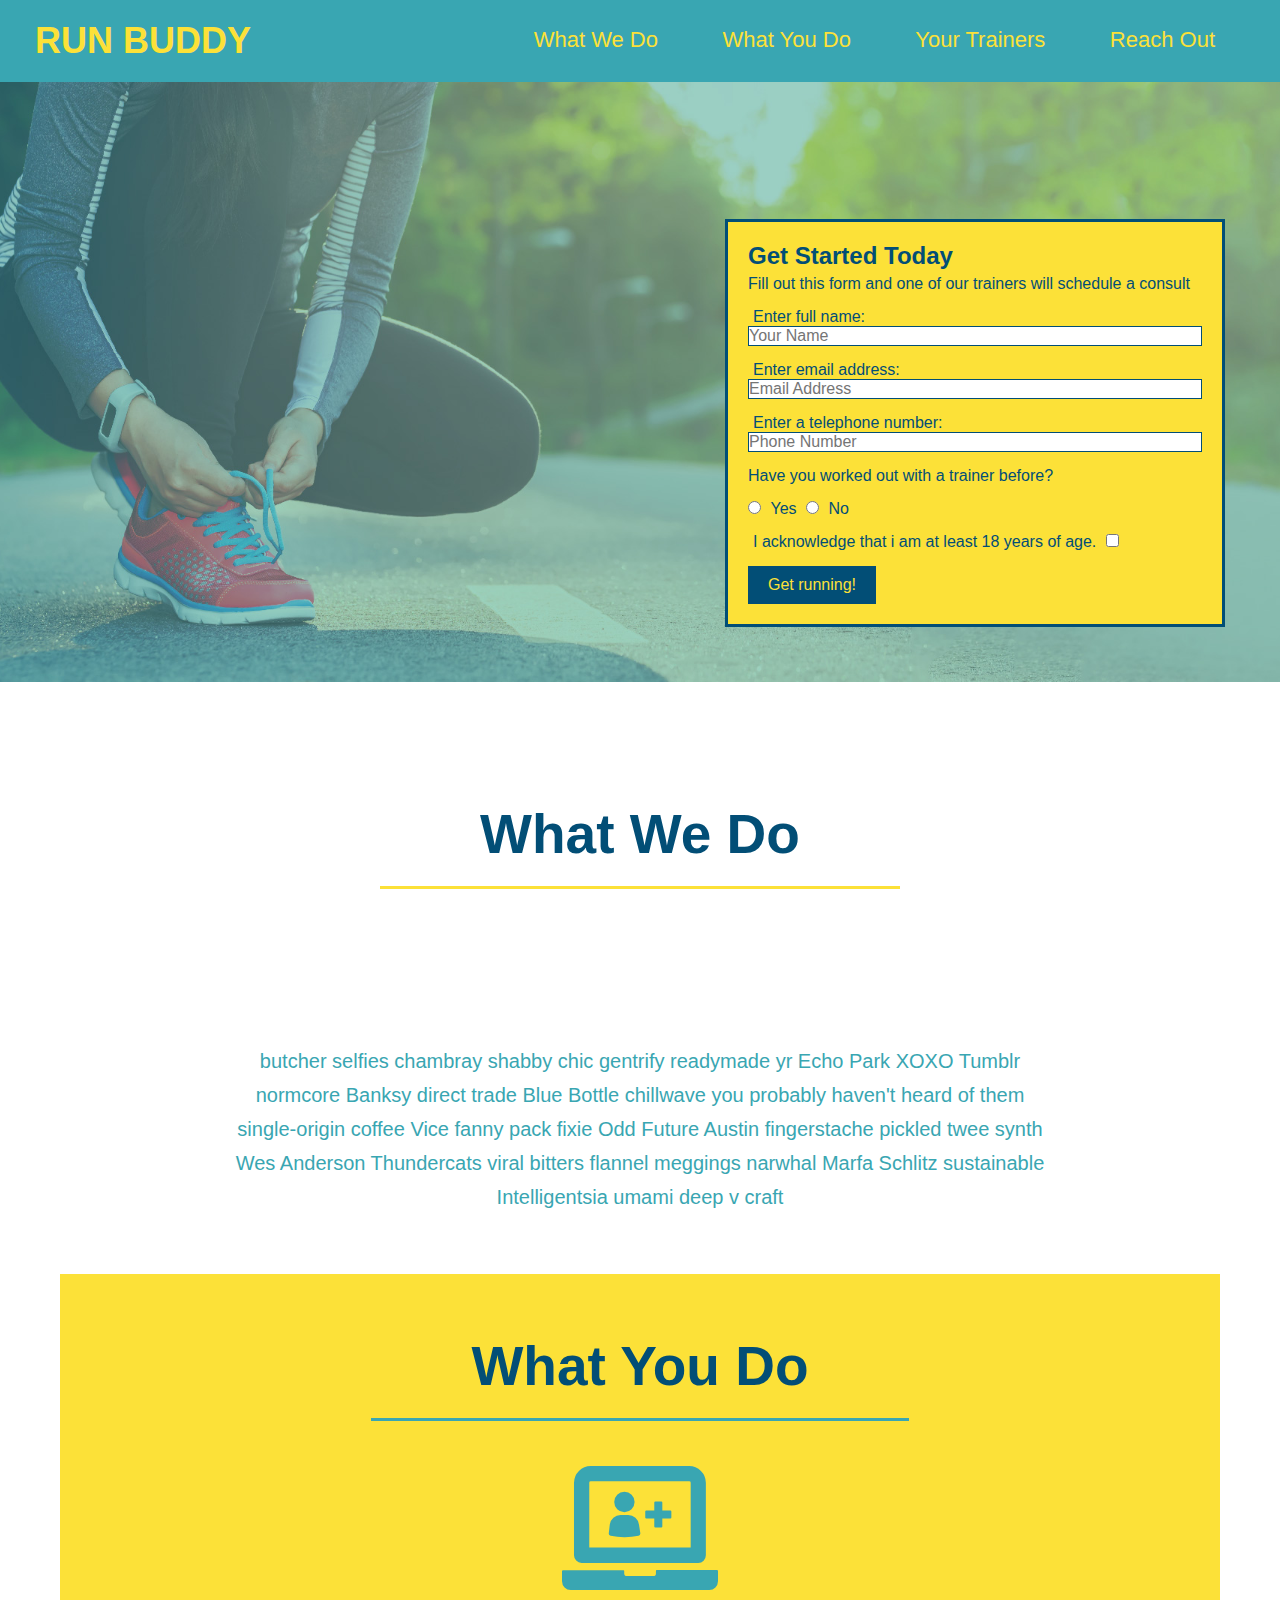
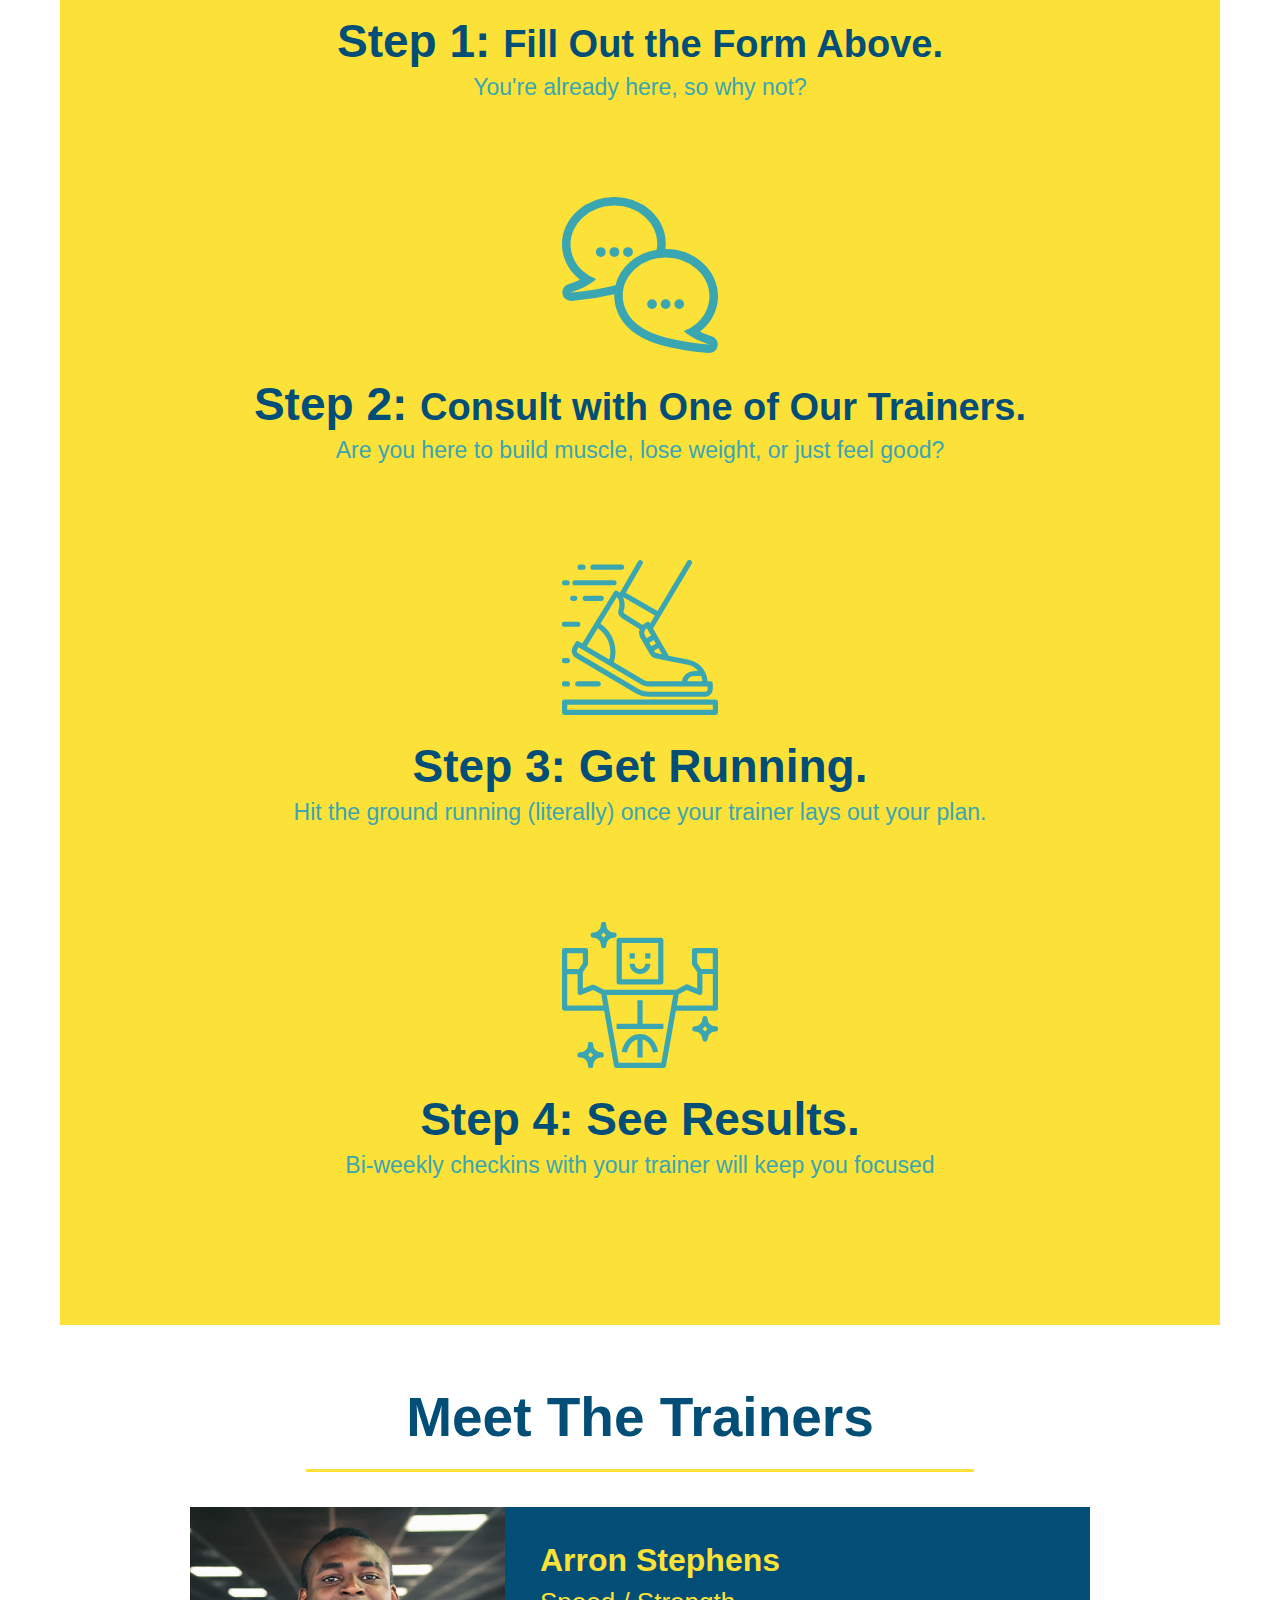
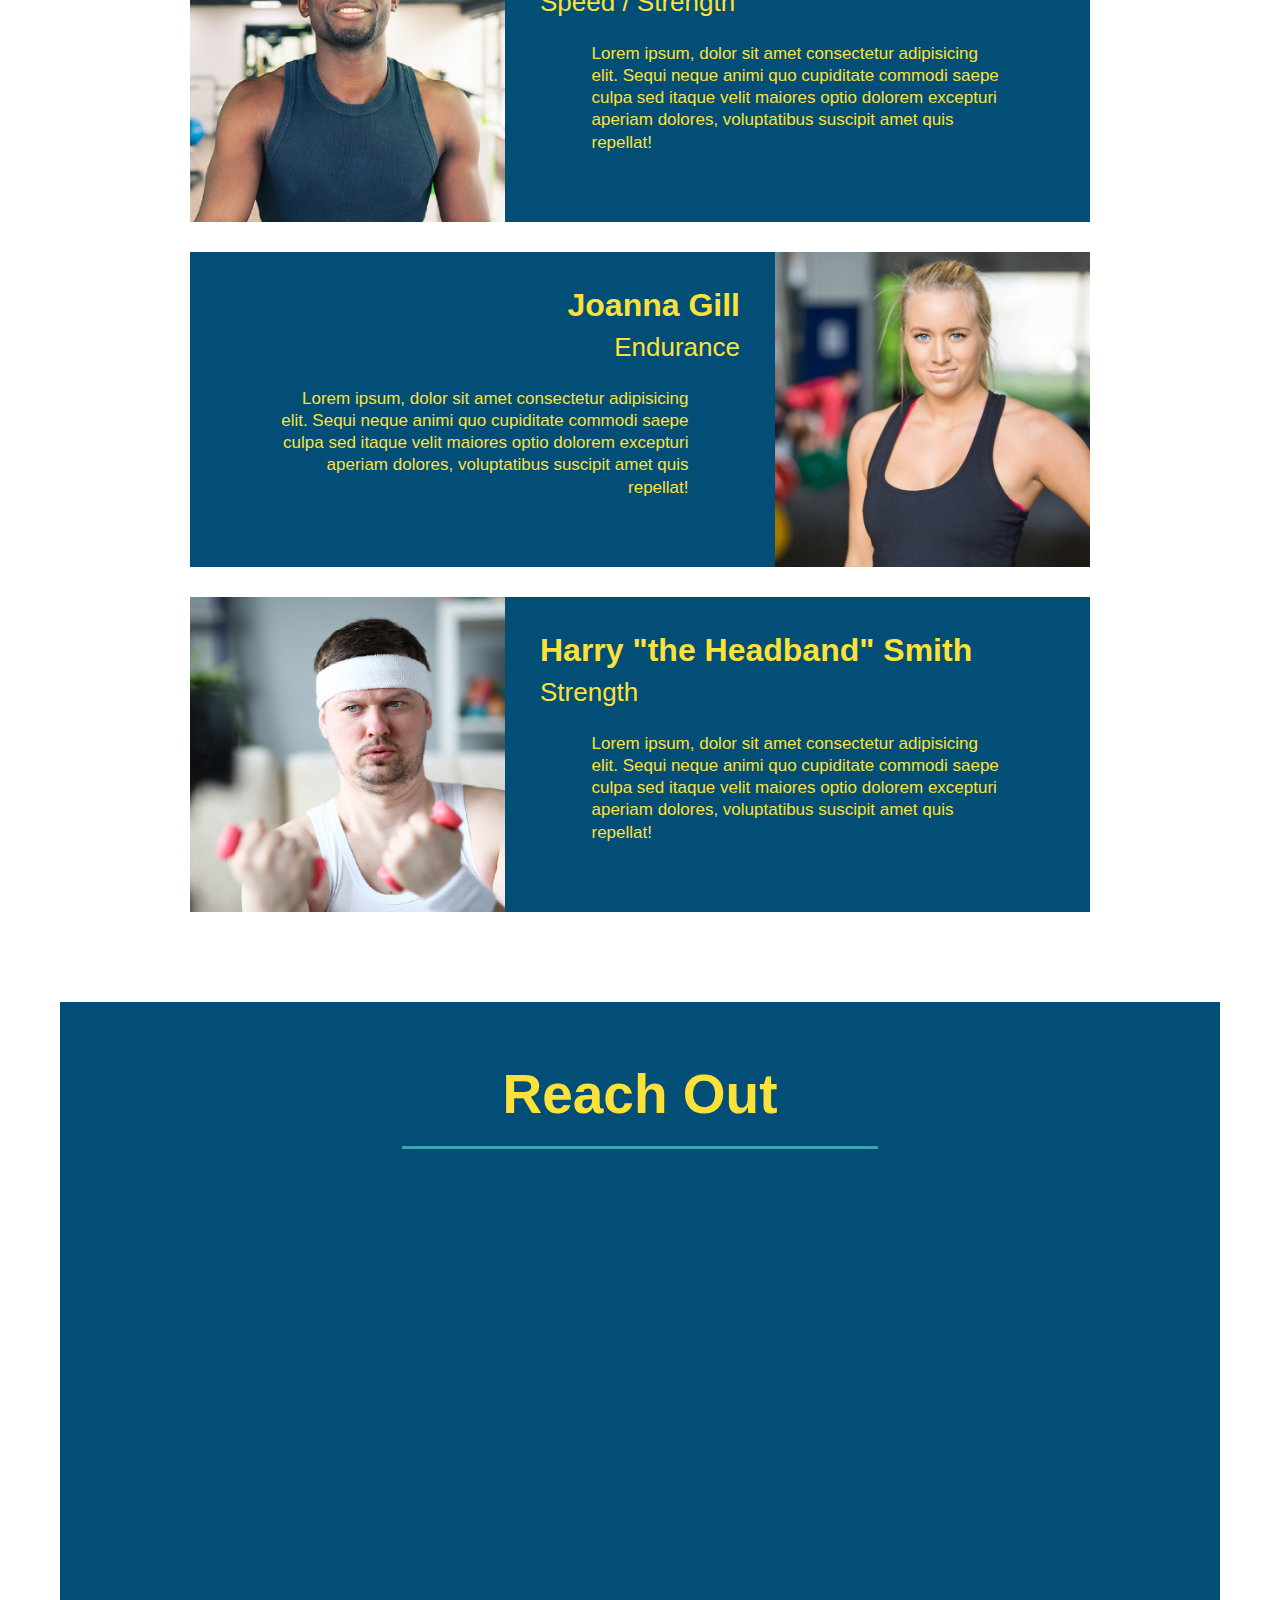
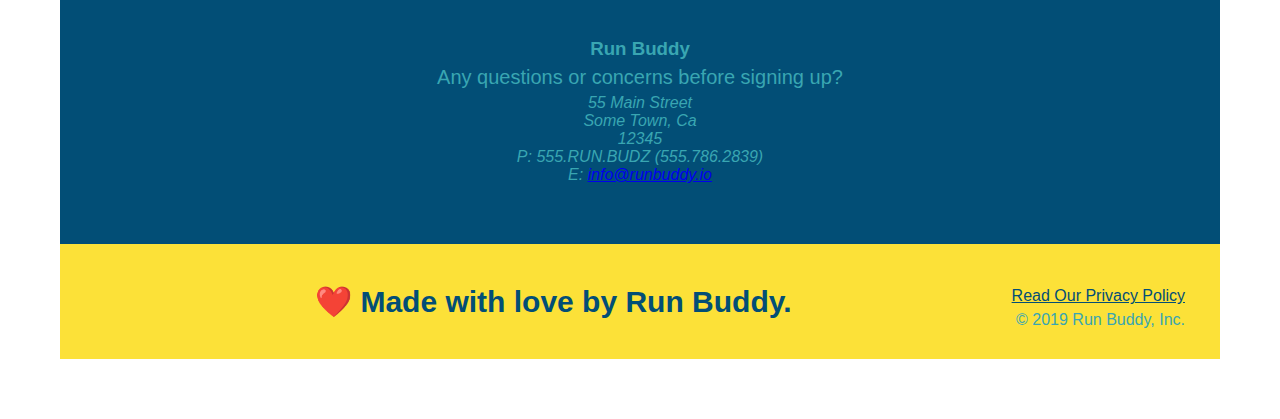
==== commit 24f90eff: "Prior pull request corrupt local repo. Restore lost files, resolve index.html merge conflict, reorga" ====
--- a/index.html
+++ b/index.html
@@ -1,32 +1,33 @@
 <!DOCTYPE html>
 <html lang="en">
-  <head>
-    <meta charset="UTF-8" />
-    <title>Run Buddy</title>
-    <link rel="stylesheet" href="/Users/dev/Documents/module_work/1.0/run-buddy/assets/css/style.css" />
+    <head>
+        <meta charset="UTF-8" />
+        <title>Run Buddy</title>
+        <link rel="stylesheet" href="./assets/css/style.css" />
+
   </head>
   <body>
     <header>
-    <h1>RUN BUDDY</h1>
-    <nav>
+      <h1>RUN BUDDY</h1>
+      <nav>
       <!-- Unordered list element -->
-<ul>
-  <!-- List item element-->
-  <li>
-    <!-- Anchor element -->
-    <a href="#what-we-do">What We Do</a>
-  </li>
-  <li>
-    <a href="#what-you-do">What You Do</a>
-  </li>
-  <li>
-    <a href="#your-trainers">Your Trainers</a>
-  </li>
-  <li>
-    <a href="#reach-out">Reach Out</a>
-  </li>
-</ul>
-    </nav>
+      <ul>
+      <!-- List item element-->
+      <li>
+      <!-- Anchor element -->
+      <a href="#what-we-do">What We Do</a>
+      </li>
+      <li>
+      <a href="#what-you-do">What You Do</a>
+      </li>
+      <li>
+      <a href="#your-trainers">Your Trainers</a>
+      </li>
+      <li>
+      <a href="#reach-out">Reach Out</a>
+      </li>
+      </ul>
+      </nav>
     </header>
 
 
@@ -35,29 +36,33 @@
       <div class="hero-form">
         <h3>Get Started Today</h3>
         <p>Fill out this form and one of our trainers will schedule a consult</p>
-      <form>
-        <label for="name">Enter full name:</label></p>
-        <input type="text" placeholder="Your Name" name="name" /></p>
-        <label for="email">Enter email:</label>
-        <input for="email" placeholder="Email Address" name="email" id="email" /></p>
+        <form>
+        <label for="name">Enter full name:</label>
+        <input type="text" placeholder="Your Name" name="name" class="form-input" />
+
+        <label for="email">Enter email address:</label>
+        <input for="email" placeholder="Email Address" name="email" id="email" class="form-input"/>
+
         <label for="phone">Enter a telephone number:</label> 
-        <input type="tel" placeholder="Phone Number" name="phone" id="phone"/></p>
+        <input type="tel" placeholder="Phone Number" name="phone" id="phone" class="form-input"/>
+
         <p>
           Have you worked out with a trainer before?
-        <input type="radio" name="trainer-confirm" id="trainer-yes" />
-        <label for="trainer-yes">Yes</label>
-        <input type="radio" name="trainer-confirm" id="trainer-no" />
-        <label for="trainer-no">no</label>
-      </p>
+          <p> <input type="radio" name="trainer-confirm" id="trainer-yes" />
+          <label for="trainer-yes">Yes</label>
+          <input type="radio" name="trainer-confirm" id="trainer-no" />
+          <label for="trainer-no">No</label>
+        </p>
+        </p>
       <p>
         <label for="checkbox">
-          <p>I accknowledge that i am at least 18 years of age.</p>
+          I acknowledge that i am at least 18 years of age.
         </label>
         <input type="checkbox" name="age-confirm" id="checkbox" />
+      </p>
       <button type="submit">
         Get running!
       </button>
-      </p>
       </form>
       </div>
     </section>
@@ -71,7 +76,7 @@
 </section>
 <section>
   <p>
-    butcher selfies chambray shabby chich gentrify readyme
+    butcher selfies chambray shabby chic gentrify readymade yr Echo Park XOXO Tumblr normcore Banksy direct trade Blue Bottle chillwave you probably haven't heard of them single-origin coffee Vice fanny pack fixie Odd Future Austin fingerstache pickled twee synth Wes Anderson Thundercats viral bitters flannel meggings narwhal Marfa Schlitz sustainable Intelligentsia umami deep v craft
   </p>
 </section>
 
@@ -186,7 +191,7 @@
 <footer>
   <h2>❤️ Made with love by Run Buddy.</h2>
     <div>
-      <a href="#">Read Our Privacy Policy</a>
+      <a href="./privacy-policy.html">Read Our Privacy Policy</a>
       <br />
       &copy; 2019 Run Buddy, Inc.
     </div>
--- a/assets/css/style.css
+++ b/assets/css/style.css
@@ -0,0 +1,241 @@
+* {
+  margin: 0;
+  padding: 0;
+  box-sizing: border-box;
+}
+
+body {
+    /* more on this crazy alphanumerical value in a minute! */
+    color: #39a6b2;
+    font-family: Helvetica, Arial, sans-serif;
+  }
+/* apply styles to <header> */
+
+header {
+    padding: 20px 35px;
+    background-color: #39a6b2;
+  }
+
+header h1 { 
+    font-weight: bold;
+    font-size: 36px;
+    color: #fce138;
+    margin: 0;
+    display: inline;
+}
+header a {
+    text-decoration: none;
+    color: #fce138;
+}
+
+header nav {
+    float: right;
+    margin: 7px 0;
+}
+
+header nav ul li {
+    display: inline;
+}
+
+header nav ul li a {
+    margin: 0 30px;
+    font-weight: lighter;
+    font-size: 22px;
+}
+footer {
+    background: #fce138;
+    width: 100%;
+    padding: 40px 35px;
+}
+
+footer h2 {
+    display: inline;
+    color: #024e76;
+    font-size: 30px;
+    margin: 0;
+}
+
+footer div {
+    float: right;
+    line-height: 1.5;
+    text-align: right;
+}
+
+footer a {
+    color: #024e76
+}
+
+section {
+    padding: 60px;
+    
+}
+/* Hero Style Start */
+    .hero {
+    background-image: url("../images/hero-bg.jpeg");
+    height: 600px; 
+    background-size: cover;
+    background-position: center;
+    position: relative;
+}
+/* Hero Style End */
+.hero-form {
+    border: 3px solid #024e76;
+    background-color: #fce138;
+    padding: 20px;
+    width: 500px;
+    color: #024e76;
+    position: absolute;
+    bottom: 55px;
+    right: 55px;
+    }
+
+.hero-form h3 {
+    font-size: 24px;
+    margin: 0;
+}
+
+.hero-form p {
+    margin: 5px 0 15px 0;
+    }
+
+.form-input {
+    border: 1px solid #024e76;
+    display: block;
+    padding: 7px, 15px;
+    font-size: 16px;
+    color: #024e76;
+    width: 100%;
+    margin-bottom: 15px;
+}
+
+.hero-form label {
+    margin: 0 5px;
+  }
+
+.hero-form button {
+    color: #fce138;
+    background-color: #024e76;
+    border: none;
+    padding: 10px 20px;
+    font-size: 16px;
+}
+
+.intro {
+    text-align: center;
+  }
+
+ 
+  .intro p {
+    line-height: 1.7;
+
+    width: 80%;
+    font-size: 20px;
+    margin: 0 auto;
+  }
+
+  .steps {
+    text-align: center;
+    background: #fce138;
+    
+}
+
+.steps div {
+    margin-bottom: 80px;
+}
+
+.steps img {
+    width: 15%;
+    margin: 10px 0;
+}
+
+.steps h3 {
+    color: #024e76;
+    font-size: 46px;
+    margin-top: 10px;
+}
+
+.steps p {
+    color: #39a6b2;
+    font-size: 23px;
+  }
+  .steps span {
+    font-size: 38px;
+  }
+
+  .section-title {
+    font-size: 55px;
+    display: inline-block;
+    padding: 0 100px 20px 100px;
+    border-bottom: 3px solid;
+    margin-bottom: 35px;
+    color: #024e76;
+
+
+
+  }
+  
+  .primary-border {
+    border-color: #fce138;
+  }
+  
+  .secondary-border {
+    border-color: #39a6b2;
+  }
+
+  .trainers {
+    text-align: center;
+  }
+  .trainer {
+    width: 900px;
+    margin: 0 auto 30px auto;
+    background: #024e76;
+    color: #fce138;
+    overflow: auto;
+  }
+
+  .text-left {
+    text-align: left;
+  }
+  
+  .text-right {
+    text-align: right;
+  }
+
+  .trainer img {
+    width: 35%;
+    float: left;
+  }
+  
+  .trainer-bio {
+    padding: 35px;
+    float: left;
+    width: 65%;
+  }
+
+
+  .trainer-bio h3 {
+    font-size: 32px;
+    margin-bottom: 8px;
+  }
+  
+  .trainer-bio h4 {
+    font-weight: lighter;
+    font-size: 26px;
+    margin-bottom: 25px;
+  }
+  
+  .trainer-bio p {
+    font-size: 17px;
+    line-height: 1.3;
+  }
+
+  /* REACH OUT STYLES START */
+.contact {
+  text-align: center;
+  background: #024e76;
+}
+
+.contact h2 {
+  color:#fce138;
+}
+  